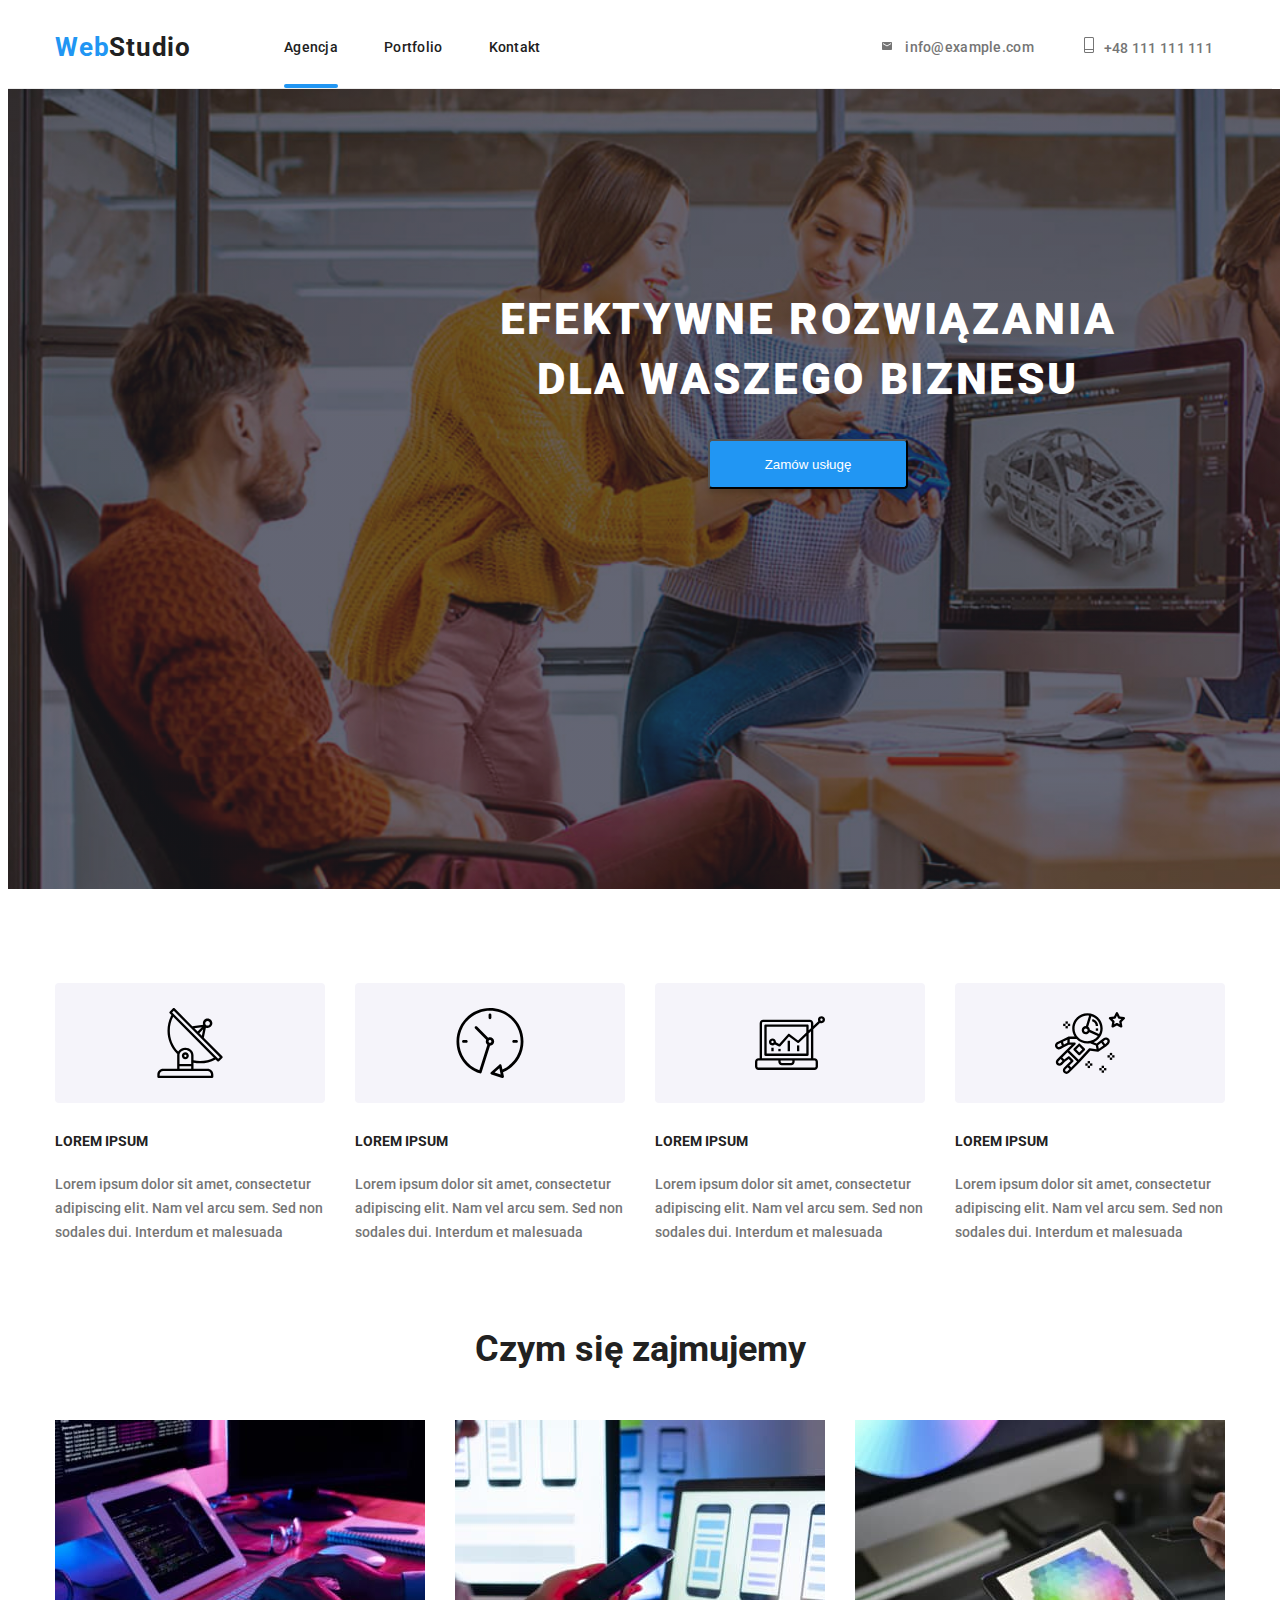
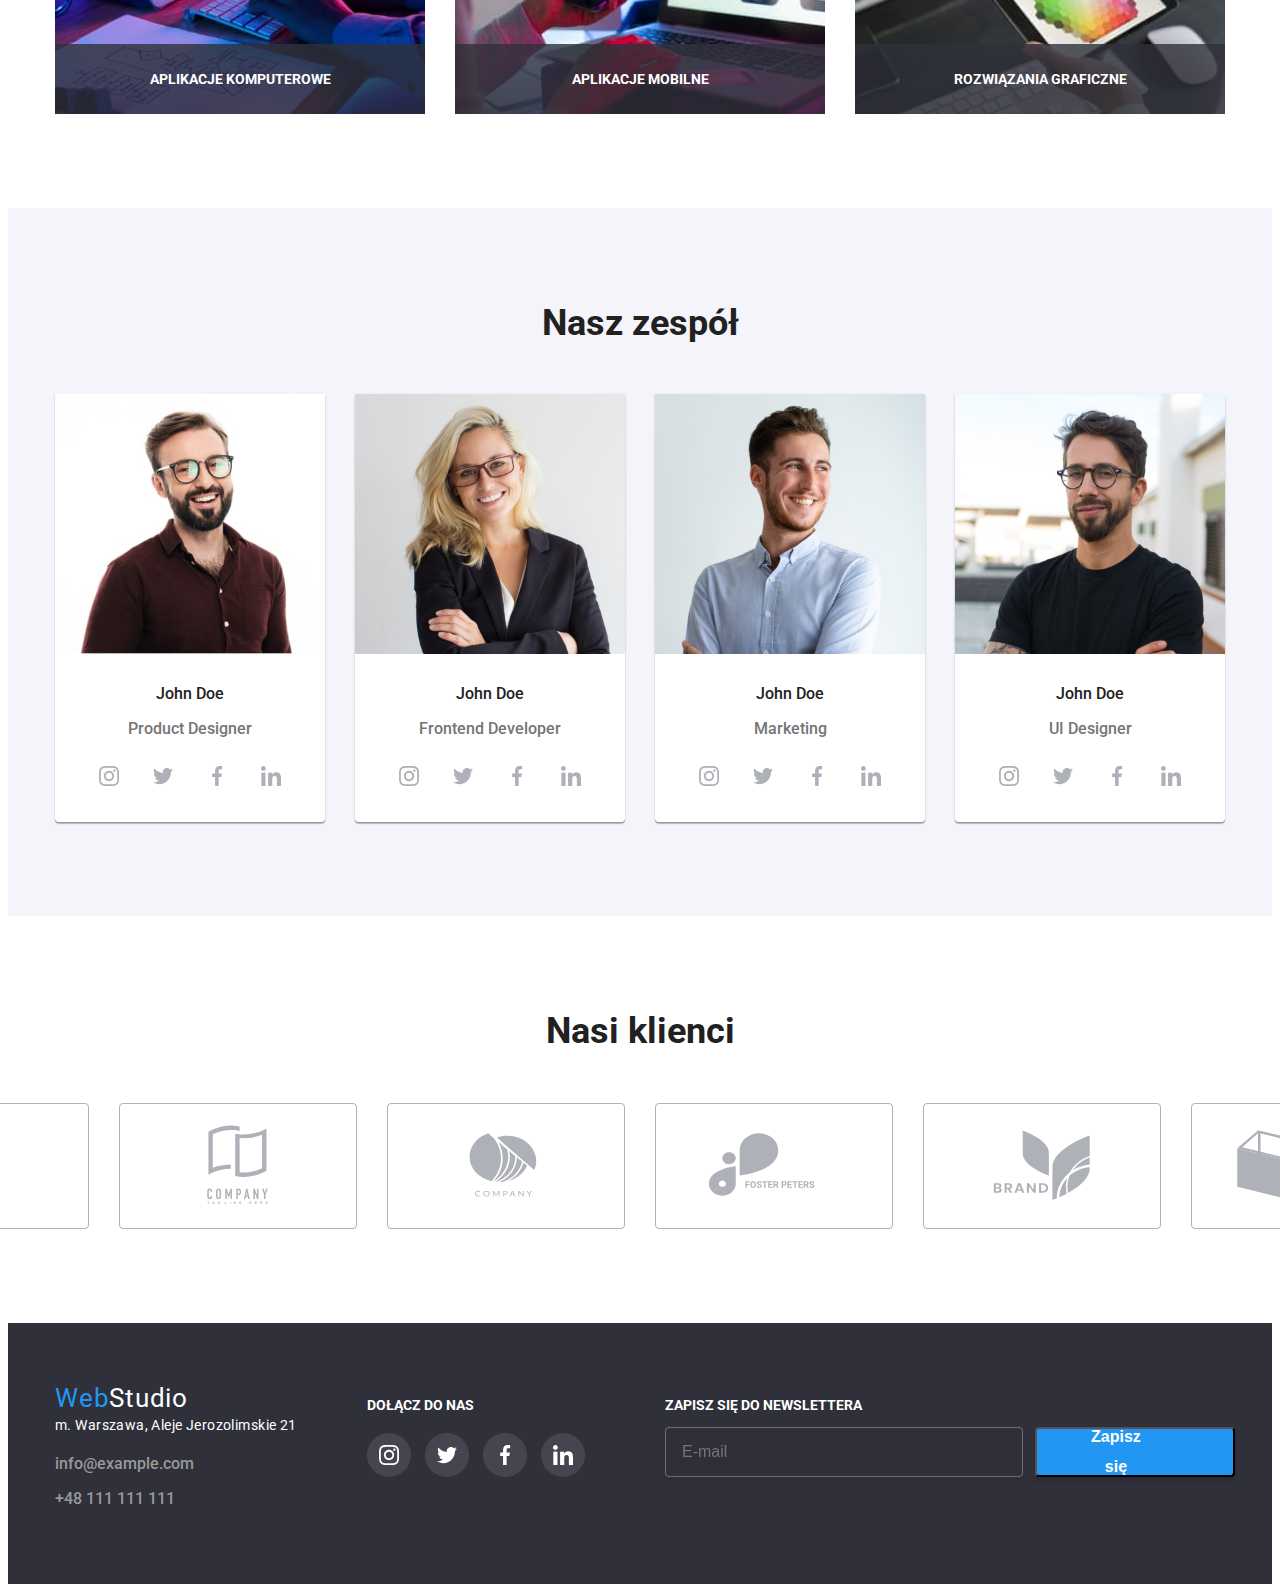
==== index.html @ 25425c7d "clone" ====
<!DOCTYPE html>
<html lang="en">
<head>
    <meta charset="UTF-8">
    <meta http-equiv="X-UA-Compatible" content="IE=edge">
    <meta name="viewport" content="width=device-width, initial-scale=1.0">
    <title>goit-markup-hw-06</title>
    <!-- modern-normalize link -->
    <link rel="stylesheet" href="https://cdn.tutorialjinni.com/modern-normalize/1.1.0/modern-normalize.css">
    <!-- endo modern-normalize link -->
    <link rel="preconnect" href="https://fonts.googleapis.com">
    <link rel="preconnect" href="https://fonts.gstatic.com" crossorigin>
    <link
        href="https://fonts.googleapis.com/css2?family=Raleway:wght@700&family=Roboto:wght@400;500;700;900&display=swap"
        rel="stylesheet">
    <link rel="stylesheet" href="./CSS/styles.css">
</head>
<body>
    <header class="header section">
        <div class="container">
            <!-- LOGO -->
            <div class="logo"><a class="logo-link link" href="index.html">Web<span class="logo-accent">Studio</span></a>
            </div>

            <!-- nawigacja -->
            <div class="nav">
                <ul class="nav-list list">
                    <li class="nav-list-item active"><a class="nav-list-item-link link" href="index.html">Agencja</a></li>
                    <li class="nav-list-item"><a class="nav-list-item-link link" href="portfolio.html">Portfolio</a></li>
                    <li class="nav-list-item"><a class="nav-list-item-link link" href="#">Kontakt</a></li>
                </ul>
            </div>

            <!-- Kontakt -->
            <div class="nav-contact">
                <ul class="nav-contact-list list">
                    <li class="nav-contact-list-item">
                    <a class="nav-contact-link-mail link" href="mailto:info@example.com"><svg class="contact-mail-icon">
                        <use href="./images/sprite.svg#icon-mail"></use>
                        </svg>info@example.com</a>
                    </li>
                    <li class="nav-contact-list-item list">
                    <a class="nav-contact-link-tel link" href="callto:+48 111 111 111"><svg class="contact-mobile-icon">
                        <use href="./images/sprite.svg#icon-smartphone"></use>
                    </svg>+48 111 111 111</a>
                    </li>
                </ul>
            </div>
        </div>
    </header>


    <main class="section">
        <div class="hero">
                <div class="banner container">
                    <h1 class="header-hero">EFEKTYWNE ROZWIĄZANIA DLA WASZEGO BIZNESU</h1>
                    <button type="button" class="button-hero link" data-modal-open>Zamów usługę</button>
                </div>
            </div>
        </div>

        <section class="about section">
            <div class="container">
                <ul class="about-content list">
                    <li class="about-content-item">
                        <div class="about-stample">
                            <svg class="about-icon">
                                <use href="./images/sprite.svg#icon-satelite"></svg>
                        </div>
                        <h3>LOREM IPSUM</h3>
                        <p>
                            Lorem ipsum dolor sit amet, consectetur adipiscing elit. Nam vel arcu sem. Sed non sodales
                            dui.
                            Interdum et
                            malesuada
                        </p>
                    </li>

                    <li class="about-content-item">
                        <div class="about-stample">
                            <svg class="about-icon">
                                <use href="./images/sprite.svg#icon-clock">
                            </svg>
                        </div>
                        <h3>LOREM IPSUM</h3>
                        <p>
                            Lorem ipsum dolor sit amet, consectetur adipiscing elit. Nam vel arcu sem. Sed non sodales
                            dui.
                            Interdum et
                            malesuada
                        </p>
                    </li>

                    <li class="about-content-item">
                        <div class="about-stample">
                            <svg class="about-icon">
                                <use href="./images/sprite.svg#icon-monitor">
                            </svg>
                        </div>
                        <h3>LOREM IPSUM</h3>
                        <p>
                            Lorem ipsum dolor sit amet, consectetur adipiscing elit. Nam vel arcu sem. Sed non sodales
                            dui.
                            Interdum et
                            malesuada
                        </p>
                    </li>

                    <li class="about-content-item">
                        <div class="about-stample">
                            <svg class="about-icon">
                                <use href="./images/sprite.svg#icon-astronaut">
                            </svg>
                        </div>
                        <h3>LOREM IPSUM</h3>
                        <p>
                            Lorem ipsum dolor sit amet, consectetur adipiscing elit. Nam vel arcu sem. Sed non sodales
                            dui.
                            Interdum et
                            malesuada
                        </p>
                    </li>
                </ul>
            </div>
        </section>

        <section class="what-we-do section">
            <div class="container">
                <h2 class="header-what-we-do">Czym się zajmujemy</h2>
                <ul class="ul-what-we-do list">
                    <li class="li-what-we-do"><img class="img-what-we-do" src="./images/box1.jpg"
                            alt="writing codes on white keyboard" width="370" height="294"><p class=what-we-do-label>APLIKACJE KOMPUTEROWE</p></li>
                            
                    <li class="li-what-we-do"><img class="img-what-we-do" src="./images/box2.jpg"
                            alt="informations comparition" width="370" height="294"><p class=what-we-do-label>APLIKACJE MOBILNE</p></li>
                    <li class="li-what-we-do"><img class="img-what-we-do" src="./images/box3.jpg"
                            alt="matching colors on tablet" width="370" height="294"><p class=what-we-do-label>ROZWIĄZANIA GRAFICZNE</p></li>
                </ul>
            </div>
        </section>


        <section class="our-team section">
            <div class="container">
                <h2 class="header-our-team">Nasz zespół</h2>
                <ul class="ul-our-team list">
                    <li class="li-our-team">
                        <figure class="figure-our-team"><img class="img-our-team" src="./images/img1.jpg"
                                alt="photo of John Doe 1" width="270" height="260">
                            <figcaption class="photo-figcaption">John Doe</figcaption>
                        </figure>
                        <p class="photo-description">Product Designer</p>
                        <ul class="social-links-list list">
                            <a class="social-links-link link" href="#">
                                <li class="social-links-list-item"><svg class="social-links-icon">
                                        <use href="./images/sprite.svg#icon-instagram"></use>
                                    </svg>
                                </li>
                            </a>
                        
                            <a class="social-links-link link" href="#">
                                <li class="social-links-list-item"><svg class="social-links-icon">
                                        <use href="./images/sprite.svg#icon-twitter"></use>
                                    </svg>
                                </li>
                            </a>
                        
                            <a class="social-links-link link" href="#">
                                <li class="social-links-list-item"><svg class="social-links-icon">
                                        <use href="./images/sprite.svg#icon-facebook"></use>
                                    </svg>
                                </li>
                            </a>
                        
                            <a class="social-links-link link" href="#">
                                <li class="social-links-list-item"><svg class="social-links-icon">
                                        <use href="./images/sprite.svg#icon-linkedin"></use>
                                    </svg>
                                </li>
                            </a>
                        </ul>
                    </li>

                    <li class="li-our-team">
                        <figure class="figure-our-team"><img class="img-our-team" src="./images/img2.jpg"
                                alt="photo of John Doe 2" width="270" height="260">
                            <figcaption class="photo-figcaption">John Doe</figcaption>
                        </figure>
                        <p class="photo-description">Frontend Developer</p>
                            <ul class="social-links-list list">
                                <a class="social-links-link link" href="#">
                                    <li class="social-links-list-item"><svg class="social-links-icon">
                                            <use href="./images/sprite.svg#icon-instagram"></use>
                                        </svg>
                                    </li>
                                </a>
                            
                                <a class="social-links-link link" href="#">
                                    <li class="social-links-list-item"><svg class="social-links-icon">
                                            <use href="./images/sprite.svg#icon-twitter"></use>
                                        </svg>
                                    </li>
                                </a>
                            
                                <a class="social-links-link link" href="#">
                                    <li class="social-links-list-item"><svg class="social-links-icon">
                                            <use href="./images/sprite.svg#icon-facebook"></use>
                                        </svg>
                                    </li>
                                </a>
                            
                                <a class="social-links-link link" href="#">
                                    <li class="social-links-list-item"><svg class="social-links-icon">
                                            <use href="./images/sprite.svg#icon-linkedin"></use>
                                        </svg>
                                    </li>
                                </a>
                            </ul>
                    </li>

                    <li class="li-our-team">
                        <figure class="figure-our-team"><img class="img-our-team" src="./images/img3.jpg"
                                alt="photo of John Done 3" width="270" height="260">
                            <figcaption class="photo-figcaption">John Doe</figcaption>
                        </figure>
                        <p class="photo-description">Marketing</p>
                            <ul class="social-links-list list">
                                <a class="social-links-link link" href="#">
                                    <li class="social-links-list-item"><svg class="social-links-icon">
                                            <use href="./images/sprite.svg#icon-instagram"></use>
                                        </svg>
                                    </li>
                                </a>
                            
                                <a class="social-links-link link" href="#">
                                    <li class="social-links-list-item"><svg class="social-links-icon">
                                            <use href="./images/sprite.svg#icon-twitter"></use>
                                        </svg>
                                    </li>
                                </a>
                            
                                <a class="social-links-link link" href="#">
                                    <li class="social-links-list-item"><svg class="social-links-icon">
                                            <use href="./images/sprite.svg#icon-facebook"></use>
                                        </svg>
                                    </li>
                                </a>
                            
                                <a class="social-links-link link" href="#">
                                    <li class="social-links-list-item"><svg class="social-links-icon">
                                            <use href="./images/sprite.svg#icon-linkedin"></use>
                                        </svg>
                                    </li>
                                </a>
                            </ul>
                        </li>

                    <li class="li-our-team">
                        <figure class="figure-our-team"><img class="img-our-team" src="./images/img4.jpg"
                                alt="photo of John Done 4" width="270" height="260">
                            <figcaption class="photo-figcaption">John Doe</figcaption>
                        </figure>
                        <p class="photo-description">UI Designer</p>
                            <ul class="social-links-list list">
                                <a class="social-links-link link" href="#"><li class="social-links-list-item"><svg class="social-links-icon">
                                        <use href="./images/sprite.svg#icon-instagram"></use>
                                    </svg>
                                </li></a>

                                <a class="social-links-link link" href="#"><li class="social-links-list-item"><svg class="social-links-icon">
                                        <use href="./images/sprite.svg#icon-twitter"></use>
                                    </svg>
                                </li></a>

                                <a class="social-links-link link" href="#"><li class="social-links-list-item"><svg class="social-links-icon">
                                        <use href="./images/sprite.svg#icon-facebook"></use>
                                    </svg>
                                </li></a>

                                <a class="social-links-link link" href="#"><li class="social-links-list-item"><svg class="social-links-icon">
                                        <use href="./images/sprite.svg#icon-linkedin"></use>
                                    </svg>
                                </li></a>
                            </ul>
                    </li>
                </ul>
            </div>
        </section>

        <section class="our-clients section">
            <h2 class="header-our-clients">Nasi klienci</h2>

            <div class="our-clients-logos container">
                <ul class="our-clients-list list">
                    <li class="our-clients-list-link-item">
                        <a class="our-clients-list-link link" href="#">
                        <svg class="our-clients-links-icon">
                        <use href="./images/sprite.svg#icon-logo_1"></use>
                        </svg>
                        </a>
                    </li>

                    <li class="our-clients-list-link-item">
                        <a class="our-clients-list-link link" href="#">
                        <svg class="our-clients-links-icon">
                        <use href="./images/sprite.svg#icon-logo_2"></use>
                        </svg>
                        </a>
                    </li>

                    <li class="our-clients-list-link-item">
                        <a class="our-clients-list-link link" href="#">
                        <svg class="our-clients-links-icon">
                        <use href="./images/sprite.svg#icon-logo_3"></use>
                        </svg>
                        </a>
                    </li>
                    
                    <li class="our-clients-list-link-item">
                        <a class="our-clients-list-link link" href="#">
                        <svg class="our-clients-links-icon">
                        <use href="./images/sprite.svg#icon-logo_4"></use>
                        </svg>
                        </a>    
                    </li>

                    <li class="our-clients-list-link-item">
                        <a class="our-clients-list-link link" href="#">
                        <svg class="our-clients-links-icon">
                        <use href="./images/sprite.svg#icon-logo_5"></use>
                        </svg>
                        </a>
                    </li>

                    <li class="our-clients-list-link-item">
                        <a class="our-clients-list-link link" href="#">
                        <svg class="our-clients-links-icon">
                        <use href="./images/sprite.svg#icon-logo_6"></use>
                        </svg>
                        </a>
                    </li>
                </ul>
            </div>
        </section>
    </main>

    <!-- ======== FOOTER ======== -->

<footer class="section-footer section">
    <div class="footer-content container">
        <div class="footer-adress-wrapper">
            <a class="footer-logo-link link" href="index.html">Web<span class="footer-logo-accent">Studio</span></a>

            <address class="footer-address">
                m. Warszawa, Aleje Jerozolimskie 21</address>
            <p class="contact.footer.mail"><a class="mailto-footer-mail link"
                    href="mailto:info@example.com">info@example.com</a></p>
            <p class="contact.footer.tel"><a class="callto-footer-tel link" href="callto:+48111111111">+48 111 111
                    111</a></p>
        </div>


        <div class="footer-social-links-wrapper link">
            <p class="footer-social-title">dołącz do nas</p>
            <ul class="footer-social-links-list list">
                <a class="footer-social-links-link link" href="#">
                    <li class="footer-social-links-list-item"><svg class="footer-social-links-icon">
                            <use href="./images/sprite.svg#icon-instagram"></use>
                        </svg>
                    </li>
                </a>

                <a class="footer-social-links-link link" href="#">
                    <li class="footer-social-links-list-item"><svg class="footer-social-links-icon">
                            <use href="./images/sprite.svg#icon-twitter"></use>
                        </svg>
                    </li>
                </a>

                <a class="footer-social-links-link link" href="#">
                    <li class="footer-social-links-list-item"><svg class="footer-social-links-icon icon">
                            <use href="./images/sprite.svg#icon-facebook"></use>
                        </svg>
                    </li>
                </a>

                <a class="footer-social-links-link link" href="#">
                    <li class="footer-social-links-list-item"><svg class="footer-social-links-icon">
                            <use href="./images/sprite.svg#icon-linkedin"></use>
                        </svg>
                    </li>
                </a>
            </ul>
        </div>
        <div class="footer-newsletter-wrapper">
            <form class="newsletter">
                <label class="newsletter-label">
                    <p class="footer-newslettet-input-text">Zapisz się do newslettera</p>
                    <input class="newsletter-email-input" type="email" name="newsletter" required placeholder="E-mail" />
                </label>
                <button class="newsletter-submit-button" type="submit">
                    Zapisz się
                    <svg class="newsletter-button-icon">
                        <use href="./images/sprite.svg#icon-send"></use>
                    </svg>
                </button>
            </form>
        </div>
    </div>
</footer>
</body>
</html>
<!-- =========================== MODAL WINDOW ========================= -->

<div class="backdrop is-hidden" data-modal>
    <div class="modal">
            <button type="button" class="close-btn" data-modal-close>
            <svg>
                <use href="./images/sprite.svg#icon-close"></use>
            </svg>    
            </button>

<!-- +++++++++++++++++++++++ FORMULARZ ++++++++++++++++++++++++++++++ -->
<section class="form-section section">
    <h3 class="form-header">Zostaw swoje dane w formularzu poniżej</h3>
    <form class="form" autocomplete="off" action="javascript:void(0);" method="POST">

        <label class="form-label">
            <span class="label-span">Imię</span>
            <input class="form-input" type="text" name="name" required minlenght="2"/>
                <svg class="form-icon icon-name">
                    <use href="./images/sprite.svg#icon-name"></use>
                </svg>
        </label>

        <label class="form-label">
            <span class="label-span">Telefon</span>
            <input class="form-input" type="tel" name="tel"  required/>
                <svg class="form-icon icon-tel">
                    <use href="./images/sprite.svg#icon-tel"></use>
                </svg>
        </label>
        
        <label class="form-label">
            <span class="label-span">E-mail</span>
            <input class="form-input icon-mail" type="email" name="email" required/>
                <svg class="form-icon icon-mail">
                    <use href="./images/sprite.svg#icon-mail"></use>
                </svg>
        </label>

        <label class="form-label">
            <span class="label-span">Komentarz</span>
            <textarea class="comment-textarea" type="comment" name="comment"  placeholder="Wprowadź tekst"></textarea>
        </label>

    <div class="checkbox-wrap">

        <label>
        <input type="checkbox" class="checkbox" unchecked name="terms_and_conditions" value="terms_and_conditions"/>
        <p class=checkbox-text>Oświadczam, iż akceptuję <a class="form-link link" target="_blank" href="#">&nbsp;Regulamin&nbsp;</a>&nbsp;i&nbsp;<a class="form-link link" target="_blank" href="#">&nbsp;Politykę Prywatności.</a></p>
        </label>
        
    </div>
       
        <button class="submit-button" type="submit">wyślij</button>
    
    </form>
</section>



<!-- +++++++++++++++++++++++ END FORMULARZ ++++++++++++++++++++++++++++++ -->


</div>

<script src="./js/modal.js"></script>
</body>

</html>
---- CSS/styles.css ----
:root {
  --main-font: font-family: 'Roboto', sans-serif;
  --secondary-font: font-family: 'Raleway', sans-serif;
  --main-color: #757575;
  --secondary-color: #2196F3;
  --font-black-color: #212121;
}
body {
 background: #FFFFFF;
 font-family: 'Roboto', sans-serif;;
 color: var(--font-black-color);
 font-weight: 500;
 }
h1,
h2,
h3,
h4,
h5,
h6 {
  margin:0;
}

ul,
ol {
  padding: 0;
  margin: 0;
}

p {
  padding: 0;
}

img {display: block;
}

.list {
      list-style: none;
}

.link {
  text-decoration: none;
}

.section {
  align-items: center;
  margin: 0 auto;
  /* border: 1px dashed red; */
}

.container {
  width: 1200px;
  align-items: center;
  margin: 0 auto;
  /* border: 1px solid rgb(9, 114, 122); */
}

/* pseudoclasses components */

.logo-link:hover,
.logo-link:focus, 
.logo-accent:hover,
.logo-accent:focus,
.portfolio-list-item:hover {
  cursor: pointer;
  transition: 250ms cubic-bezier(0.4, 0, 0.2, 1);
}
.nav-list-item-link:hover,
.nav-list-item-link:focus,
.nav-contact-link-mail:hover,
.nav-contact-link-mail:focus,
.nav-contact-link-tel:hover,
.nav-contact-link-tel:focus,
.footer-logo-link:hover,
.footer-logo-link:focus,
.footer-tel:hover,
.footer-tel:focus,
.footer-mail:hover,
.footer-mail:focus {
  color: var(--secondary-color);
  transition: 250ms cubic-bezier(0.4, 0, 0.2, 1);
}


/* ======== HEADER ======== - - - - - - - - - */


.header .container {
  display: flex;
  align-items: center;
}

.header {
  height: 80px;
  align-items: center;
  border-bottom: 1px solid #ECECEC;
}

.logo{
  margin: 24px 93px 24px 15px;
}

.logo-link{
  font-family: var(--secondary-font);
  color: var(--secondary-color);
  font-weight: 700;
  font-size: 26px;
  line-height: 1.192;
  letter-spacing: 0.03em;
}

.logo-accent{
  color: var(--font-black-color);
}

.nav-list .section {
  padding-bottom: 100px;
  padding-top: 100px;
}

.nav-list {
  display: flex;
}

.nav-list-item {
  position: relative;
  font-size: 14px;
  line-height: 1.143;
  letter-spacing: 0.02em;
}

.nav-list-item:not(:last-child){
  margin-right: 46px;
}
.nav-list-item::after {
  position: absolute;
  content: "";
  width: 0;
  height: 4px;
  bottom: -33px;
  left: 0;
  background: var(--secondary-color);
  border-radius: 2px;
}
.nav-list-item.active::after {
  color: var(--secondary-color);
  background: var(--secondary-color);
  width: 100%;
}
.nav-list-item:hover::after {
  width: 100%;
  transition: 250ms cubic-bezier(0.4, 0, 0.2, 1);
}
.nav-list-item-link {
  color:var(--font-black-color);
}

.nav-list-item-link:hover,
.nav-list-item-link:focus {
  color: var(--secondary-color);
  transition: 250ms cubic-bezier(0.4, 0, 0.2, 1);
}

.header .nav-contact {
  margin-left: auto;
}

.nav-contact-list {
  display: flex;
}

.nav-contact-link-tel,
.nav-contact-link-mail {
  font-size: 14px;
  line-height: 1.143;
  letter-spacing: 0.02em;
  padding: 1,0;
  color: var(--main-color);
}

.nav-contact-link-mail{
  margin-left: 10px;
}
.nav-contact-link-tel {
  margin-right: 27px;
  margin-left: 50px;
}

.contact-mail-icon, 
.contact-mobile-icon {
  display: inline-flex;
  justify-content: center;
  align-items: center;
  margin-right: 10px;
  fill: currentColor;
}

.contact-mail-icon{
  width: 16px;
  height: 12px;
}
.contact-mobile-icon {
  width: 10px;
  height: 16px;
}


/* ============== INDEX.HTML ==============  - - - - - - - - - */

/* ======== backdrop & modal-window ======== */

.backdrop {
  position: fixed;
  top: 0;
  left: 0;
  width: 100%;
  height: 100%;
  background-color: rgba(0, 0, 0, 0.2);
  transition: opacity 500ms cubic-bezier(0.4, 0, 0.2, 1), visibility 500ms cubic-bezier(0.4, 0, 0.2, 1);
  /* cursor: not-allowed; */
}

.modal {
  position: absolute;
  top: 50%;
  left: 50%;
  transform: translate(-50%,-50%);
  width: 528px;
  height: 581px;
  background-color:#fff;
  box-shadow: 0px 1px 3px rgba(0, 0, 0, 0.12), 0px 1px 1px rgba(0, 0, 0, 0.14), 0px 2px 1px rgba(0, 0, 0, 0.2);
  border-radius: 4px;
  padding: 40px;
}

.close-btn {
  position: absolute;
  top: 8px;
  right: 8px;
  width: 30px;
  height: 30px;
  background: #FFFFFF;
  border: 1px solid rgba(0, 0, 0, 0.1);
  cursor: pointer;
  border-radius: 50%;
  fill: black;
  cursor: pointer;
}

.close-btn svg {
  width: 11px;
  height: 11px;
}

.is-hidden {
opacity: 0;
visibility: hidden;
pointer-events: none;
}

/* +++++++++++++++++++++++ FORMULARZ ++++++++++++++++++++++++++++++ */

.form-header {
  display: block;
  width: auto;
  font-weight: 700;
  font-size: 20px;
  line-height: 1.15;
  text-align: center;
  letter-spacing: 3%;
  color: var(--font-black-color);
  margin-bottom: 12px;
}

.form-label {
  display: flex;
  flex-direction:column;
  justify-content: left;
}

.label-span {
  font-weight: 400;
  font-size: 12px;
  line-height: 1.172;
  letter-spacing: 1%;
  color: var(--second-color);
  margin-bottom: 4px;
}

.form-input .comment-textarea {
  width: 528px;
  box-sizing: border-box;
  border-radius: 4px;
}

.form-input:hover,
.form-input:focus-within,
.comment-textarea:hover,
.comment-textarea:focus-within {
border-color: var(--secondary-color);
border-radius: 4px;
fill: var(--font-black-color);
}

.form-input{
  display: border-box;
  border: 1px solid rgba(33, 33, 33, 0.2);
  border-radius: 4px;
  height: 40px;
  margin-bottom: 10px;
  padding-left: 42px;
}

.form-icon {
  position: absolute;
  display: block;
  width: 12px;
  height: 12px;
  margin-right: 15px;
  fill: #212121;
}

.icon-name {
  top: 107px;
  left: 55px;
}

.icon-tel {
  top: 174.26px;
  left: 55px;
}

.icon-mail {
  top: 243px;
  left: 55px;
}

.comment-textarea {
  height: 120px;
  resize: none;
  padding: 12px 16px;
  margin-bottom: 20px;
  border: 1px solid rgba(33, 33, 33, 0.2);
  border-radius: 4px;
}

.comment-textarea::placeholder {
  font-size: 12px;
  line-height: 1.172;
  letter-spacing: 1%;
  color: rgba(117, 117, 117, 0.5);
}



.checkbox {
display: inline-flex;
justify-content: center;
 visibility: hidden; 
}

.checkbox:checked {
visibility:hidden;
}


.checkbox-wrap {
  display: flex;
  justify-content: center;
}


.checkbox-text {
  display: inline-flex;
  justify-content: center;
  font-weight: 400;
  font-size: 14px;
  line-height: 1.174;
  letter-spacing: 3%;
  color: var(--main-color);
}
.checkbox-text::before {
  content:"";
  width: 16px;
  height: 15px;
  border-radius: 2px;
  border: 2px solid var(--font-black-color);
  margin-right: 8px;
  transition: 250ms cubic-bezier(0.4, 0, 0.2, 1);
}

.checkbox:checked + .checkbox-text::before {
  background-color: var(--secondary-color);
  background-image: url(../images/icon-checked.svg);
  fill: var(--secondary-color);
  background-size: 11px 8px;
  background-position: center;
  background-repeat: no-repeat;
  border: none;
}

.form-link {
  color: var(--secondary-color);
  text-decoration: underline;
}

.submit-button {
  display: block;
  margin-left: auto;
  margin-right: auto;
  margin-top: 20px;
  width: 200px;
  height: 50px;
  color: white;
  font-weight: 700;
  font-size: 16px;
  line-height: 1.875;
  letter-spacing: 6%;
  background-color: #2196f3;
  box-shadow: 0px 4px 4px rgba(0, 0, 0, 0.15);
  border-radius: 4px;
}


/* +++++++++++++++++++++++ END FORMULARZ ++++++++++++++++++++++++++++++ */


/* ======== END backdrop & modal-window ======== */



/* ======== hero ======== */
.main .section{
  display: flex;
  justify-content: center;
  align-items: center;
}

.hero {
  background-image: linear-gradient(rgba(47, 48, 58, 0.4),rgba(47, 48, 58, 0.4)), url("../images/background.jpg");
  background-repeat: no-repeat;
  background-size: cover;
  display: flex;
  justify-content: center;
  background-color: #2F303A;
  margin-bottom: 94px;
  width: 1600px;
  margin: 0 auto 94px auto;
}

.banner {
  display: block;
  align-items: center;
  color: transparent;
  height: 200px;
  width: 696px;
  display: block;
  justify-content: center;
  align-items: center;
  padding-top: 200px;
  padding-bottom: 400px;
}

.header-hero{
  display: flex;
  justify-content: center;
  align-items: center;
  height: 120px;
  color: #FFF;
  font-size: 44px;
  font-weight: 900;
  line-height: 1.367;
  letter-spacing: 0.06em;
  text-align: center;
}

.button-hero {
  display: flex;
  justify-content: center;
  align-items: center;
  color: #fff;
  margin-top: 30px;
  margin-left: auto;
  margin-right: auto;
  padding: 10 41 10 42;
  width: 200px;
  height: 50px;
  background: #2196F3;
  box-shadow: 0px 4px 4px rgba(0, 0, 0, 0.15);
  border-radius: 4px;
}


/* ======== END hero ======== */
/* ======== about ======== */

.about-content {
  display: flex;
  justify-content: center;
  margin-bottom: 94px;
}

.about-content-item {
  width: 270px;
  height: 251px;
  margin-right: 15px;
  margin-left: 15px;
}

.about-stample {
  display: flex;
  justify-content: center;
  align-items: center;
  width: 270px;
  height: 120px;
  margin-bottom: 30px;
  background-color: #F5F4FA;
  border-radius: 4px;
}
.about-icon {
  max-width: 70px;
  max-height: 70px;
  fill: cover;
}

.about-content-item h3 {
  height: 16px;
  font-size: 14px;
  line-height: 1.172;
  font-weight:700;
  letter-spacing: 3%;
  padding-bottom: 10px;
}

.about-content-item p {
  height: 75px;
  color: var(--main-color);
  font-size: 14px;
  line-height: 1.714;
  letter-spacing: 3%;
}
/* ======== END about ======== */
/* ======== what we do ======== */
.header-what-we-do {
  font-weight: 700;
  font-size: 36px;
  line-height: 1.172;
  text-align: center;
  margin-top:94px;
  margin-bottom: 50px;
}

.ul-what-we-do {
  display: flex;
  justify-content: space-between;
  padding-left: 15px;
  padding-right: 15px;
  padding-bottom: 94px;
}

.li-what-we-do {
  position: relative;
}
.what-we-do-label {
  position: absolute;
  display: flex;
  justify-content: center;
  align-items: center;
  font-size: 14px;
  font-weight: 700;
  color: #fff;
  width: 100%;
  top: 224px;
  text-align: center;
  text-transform: uppercase;
  margin: 0;
  height: 70px;
  background-image: linear-gradient(rgba(47, 48, 58, 0.8),rgba(47, 48, 58, 0.8));
}

/* ======== END what we do ======== */
/* ======== our team ======== */
.our-team .container {
  background-color: #F5F4FA;
  width: 100%;
}

.header-our-team {
  text-align: center;
  font-weight: 700;
  padding-top: 94px;
  padding-bottom: 50px;
  font-size: 36px;
  text-align: center;
  line-height: 1.172;
}

.ul-our-team {
  display:flex;
  justify-content: center;
  padding-bottom: 94px;
}

.li-our-team {
  width: 270px;
  height: 428px;
  background: #FFFFFF;
  border-radius: 0px 0px 4px 4px;
  box-shadow: 0px 1px 3px rgba(0, 0, 0, 0.12), 0px 1px 1px rgba(0, 0, 0, 0.14), 0px 2px 1px rgba(0, 0, 0, 0.2);
  border-radius: 0px 0px 4px 4px;

}

.li-our-team:not(:last-child){
  margin-right: 30px;
}

.figure-our-team,
.img-our-team {
  margin: 0;
}

.figure-our-team {
  text-align: center;
}
.photo-figcaption {
  padding-top: 30px;
}
.photo-description {
  text-align: center;
  color: var(--main-color);
}


.social-links-list {
  display: flex;
  justify-content: space-between;
  align-items: center;
  padding-left: 32px;
  padding-right: 32px;
}

.social-links-list-item {
  display: flex;
  justify-content: center;
  align-items: center;
  background-color: transparent;
  width: 44px;
  height: 44px;
  border-radius: 50%;    
}
.social-links-icon {
  fill: #AFB1B8;
  max-width: 20px;
  max-height: 20px;
}

.social-links-list-item:hover,
.social-links-list-item:focus {
  background-color: var(--secondary-color);
  transition: 250ms cubic-bezier(0.4, 0, 0.2, 1);
  fill: white;
}

.social-links-list-item:hover .social-links-icon, 
.social-links-list-item:focus .social-links-icon {
  fill: white;
}

.social-links-list-item:not(:last-child){
  margin-right: 10px;
  }


/* ======== END our team ======== */
/* ======== our clients ======== */
.our-clients .section {
  display: flex;
}

.our-clients .container {
  margin-bottom: 94px;
  display: flex;
  justify-content: center;
}

.header-our-clients {
  display: flex;
  justify-content: center;
  font-weight: 700;
  font-size: 36px;
  line-height: 1.172;
  padding-top: 94px;
  padding-bottom: 50px;
}

.our-clients-list {
  display: flex;
}

.our-clients-links-icon {
  display: block;
  max-height: 92px;
  max-width: 172px;
  fill: #AFB1B8;
  padding: 16px 32px;
}

.our-clients-list-link-item {
  display:flex;
  border: 1px solid #AFB1B8;
  border-radius: 4px;
}

.our-clients-list-link-item:not(:last-child) {
margin-right: 30px;
}

.our-clients-list-link-item:hover,
.our-clients-list-link-item:focus {
  border-color: var(--secondary-color);
  fill: var(--secondary-color);
  transition: 250ms cubic-bezier(0.4, 0, 0.2, 1);
}

.our-clients-list-link-item:hover .our-clients-links-icon {
  fill: var(--secondary-color);
  transition: 250ms cubic-bezier(0.4, 0, 0.2, 1);
}

/* ======== END our clients ======== */

/* ============== END INDEX.HTML ============== - - - - - - - - - */
/* ============== PORTFOLIO.HTML ============== - - - - - - - - - */


.filter-div {
  margin-top: 94px;
  margin-bottom: 50px;
  text-align: center;
}

.filter-list-item{
  display: inline-flex;
  align-items: center;
}

.filter-list-item:not(:last-child){
  margin-right: 30px;
}

.button-filter {
  height: 38px;
  background-color: #F5F4FA;
  border: 1px solid #F5F4FA;
  border-radius: 4px;
  font-size: 16px;
  line-height: 1.625;
  text-align: center;
  letter-spacing: 0.03em;
  font-weight: 500;
  padding: 6px 22px;
}

.button-filter:active,
.button-filter:hover,
.button-filter:focus {
  background-color: var(--secondary-color);
  color: #fff;
  cursor: pointer;
  transition: 250ms cubic-bezier(0.4, 0, 0.2, 1);
}

.portfolio {
  display: block;
  justify-content: center;
  padding-bottom: 94px;
  
}
.portfolio-list {
  display: flex;
  flex-wrap: wrap;
  justify-content: space-around;
  align-items: center;
}

.portfolio-list-item {
  display: block;
  position: relative;
  justify-content: space-around;
  Width: 370px;
  Height: auto;
  border: 1px solid #EEE;
  margin-bottom: 30px;
  overflow: hidden;
  }

.portfolio-list-item:hover,
.portfolio-list-item:focus {
  transition: 250ms cubic-bezier(0.4, 0, 0.2, 1);
  box-shadow: 0px 1px 1px rgba(0, 0, 0, 0.12), 0px 4px 4px rgba(0, 0, 0, 0.06), 1px 4px 6px rgba(0, 0, 0, 0.16);
  }

.photo-wrapper {
position: relative;
overflow: hidden;
}
.img-overlay  {
  position: absolute;
  display: block;
  font-size: 16px;
  line-height: 1.56;
  font-weight: 400;
  letter-spacing: 33;
  top: 0px;
  left: 0px;
  right: 0px;
  bottom: 0px;
  width: 100%;
  height: 100%;
  padding-top: 49px;
  padding-bottom: 49px;
  padding-left: 24px;
  padding-right: 45px;
  color: #fff;
  background: rgba(33, 150, 243, 0.9);
  transform: translateY(100%);
  transition: 250ms cubic-bezier(0.4, 0, 0.2, 1);
}
.portfolio-list-item:hover .img-overlay {
  transform: translateY(0%);
}

.portfolio-list-item-header {
  font-family: var(--main-font);
  font-style: normal;
  font-weight: 700;
  font-size: 18px;
  line-height: 2.000;
  letter-spacing: 0.06em;
  padding-left: 24px;
}

.portfolio-list-item-text {
  font-size: 16px;
  line-height: 1.875;
  letter-spacing: 0.03em;
  color: var(--main-color);
  padding-left:24px;
  padding-right:24px;
  
}

/* ======== END HEADER ======== */
/* ----------------------------------------------------------------------- */
/* ======== FOOTER ======== */
.section-footer{
  display: flex;
  height: 100%;
  background-color: #2F303A;
  display: block;
}

.footer-content {
  display: flex;
  align-items: flex-start;
  padding-left: 15px;
  padding-right: 15px; 
  padding-top: 60px;
  padding-bottom: 60px;
}

.footer-adress-wrapper {
  margin-left: 15px;
  padding-right: 70px;
}


.footer-logo-link {
  font-family: var(--secondary-font);
  font-weight: 400;
  font-size: 26px;
  line-height: 1.192;
  letter-spacing: 0.03em;
  color: var(--secondary-color);
}

.footer-logo-accent {
  color: #fff;
}

.footer-address,
.li-footer-mail,
.li-footer-tel {
  font-style: normal;
  font-weight: 400;
  font-size: 14px;
  line-height: 1.714;
  letter-spacing: 0.03em;
  color: #FFFFFF;
  
}

.mailto-footer-mail,
.callto-footer-tel {
  color: hsl(0, 0%, 60%);
}

/* ======== footer social links ======== */

.footer-social-title {
  font-family: var(--main-font);
  text-align: left;
  font-size: 14px;
  font-weight: 700;
  text-transform: uppercase;
  line-height: 1.172;
  letter-spacing: 3%;
  color: #fff;
  margin-bottom: 20px;
}

.footer-social-links-list-item {
  display: inline-flex;
  justify-content: center;
  align-items: center;
  fill: white;
  background-color: rgba(255, 255, 255, 0.1);
  width: 44px;
  height: 44px;
  border-radius: 50%;
}

.footer-social-links-link:not(:last-child) {
  margin-right: 10px;
}
.callto-footer-tel:hover,
.callto-footer-tel:focus,
.mailto-footer-mail:hover,
.mailto-footer-mail:focus {
  color: var(--secondary-color);
  cursor: pointer;
}

.footer-social-links-list-item:hover, 
.footer-social-links-list-item:focus {
  background-color: var(--secondary-color);
  transition: 250ms cubic-bezier(0.4, 0, 0.2, 1);
}

.footer-social-links-icon {
  max-width: 20px;
  max-height: 20px;
}
/* ======== END footer social links ======== */
/* ======== newsletter ======== */

.footer-newsletter-wrapper {
  display: flex;
  justify-content: flex-end;
  margin-left: auto;
  margin-right: 212px;
}
.footer-newslettet-input-text {
  position: relative;
  display: flex;
  font-family: var(--main-font);
  text-align: left;
  font-size: 14px;
  font-weight: 700;
  text-transform: uppercase;
  line-height: 1.172;
  letter-spacing: 3%;
  color: #fff;
}
.newsletter {
  position: relative;
  display: flex;
  width: 363px;
  height: 50px;
}
.newsletter-email-input {
  display: flex;
  align-items: center;
  font-size: 16px;
  line-height: 1.25;
  letter-spacing: 3%;
  color: rgba(255, 255, 255, 0.6);
  background-color: transparent;
  padding-left: 16px;
  width: 358px;
  height: 50px;
  border: 1px solid rgba(255, 255, 255, 0.3);
  box-sizing: border-box;
  filter: drop-shadow(0px 4px 4px rgba(0, 0, 0, 0.15));
  border-radius: 4px;
}
.newsletter-submit-button {
  position: absolute;
  display: block;
  top: 44px;
  left: 370px;
  display: flex;
  justify-content: start;
  align-items: center;
  padding-left: 42px;
  padding-right: 24px;
  width: 200px;
  height: 50px;
  color: white;
  font-weight: 700;
  font-size: 16px;
  line-height: 1.875;
  letter-spacing: 6%;
  background-color: #2196f3;
  box-shadow: 0px 4px 4px rgba(0, 0, 0, 0.15);
  border-radius: 4px;
}

.newsletter-button-icon{
  display: block;
  margin-left: 20px;
  margin-right: 13px;
  width: 24px;
  height: 24px;
  fill: #fff;
}

/* ======== END newsletter ======== */
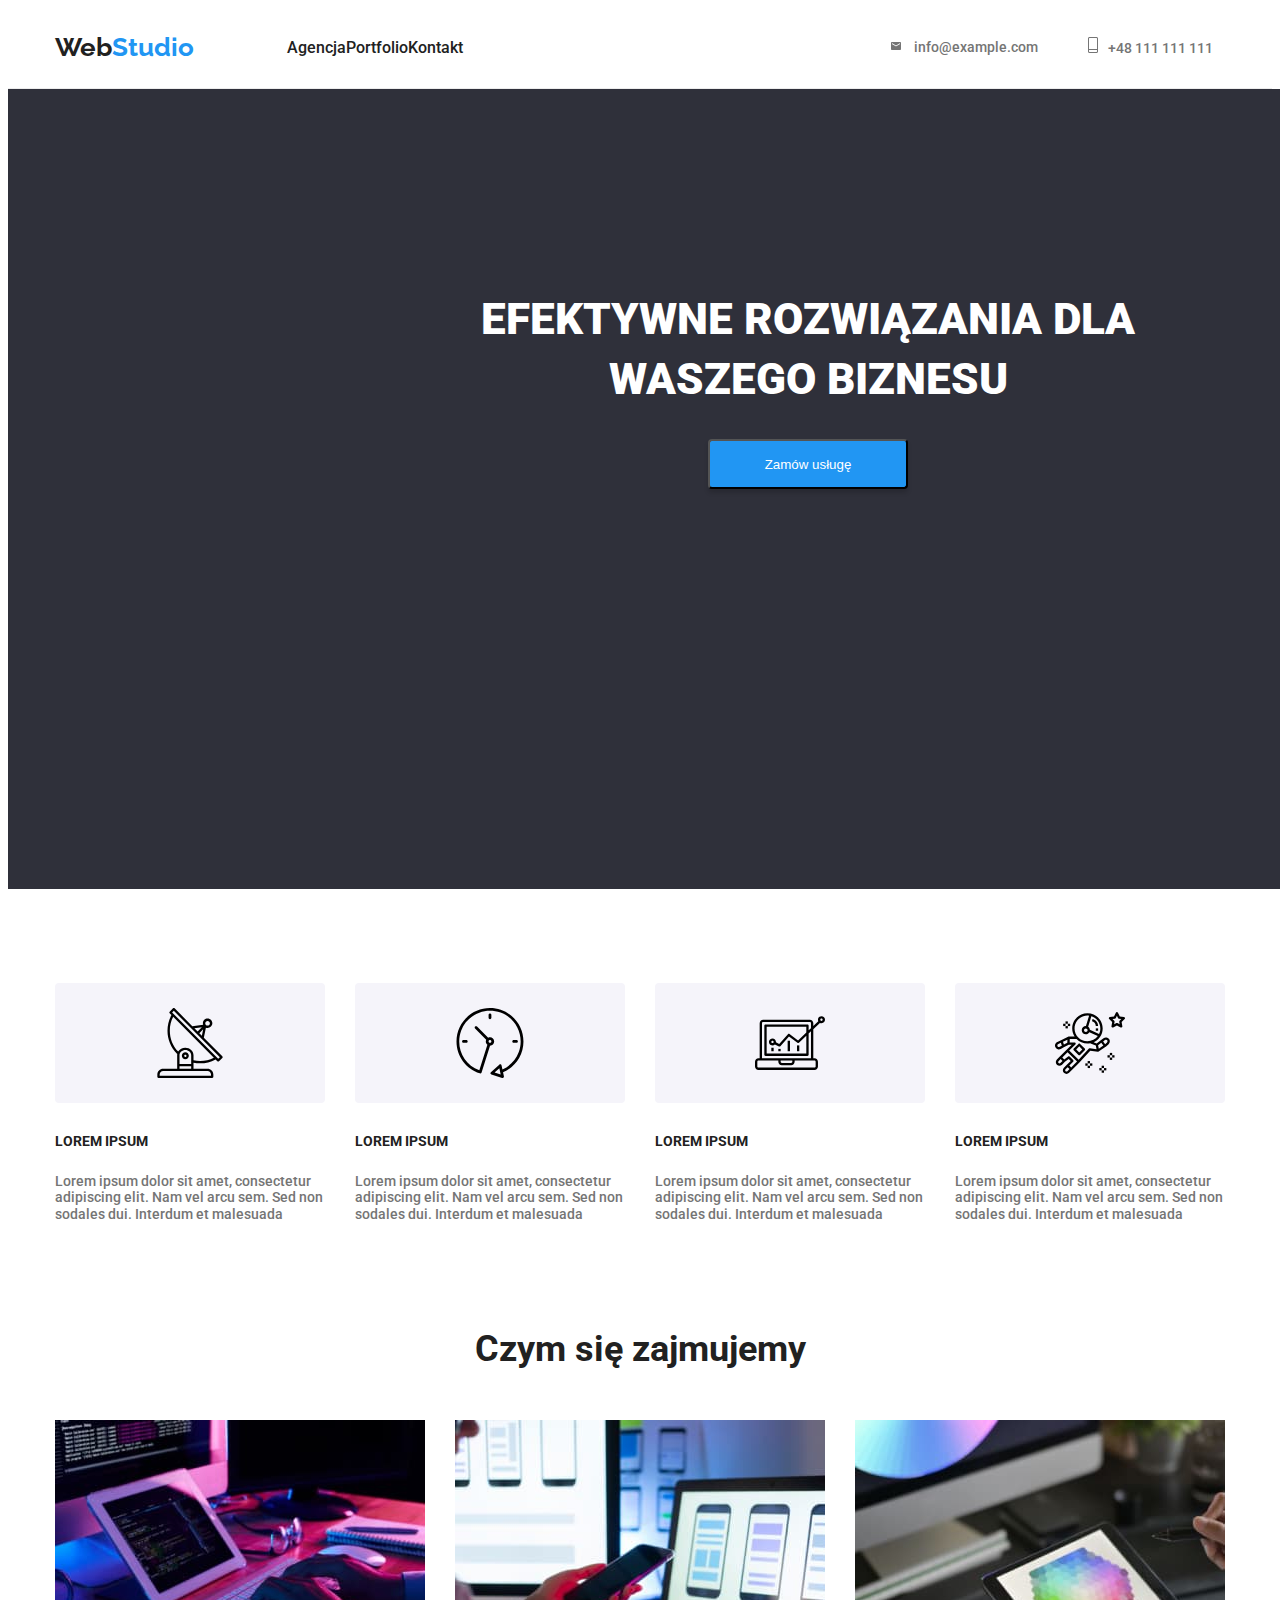
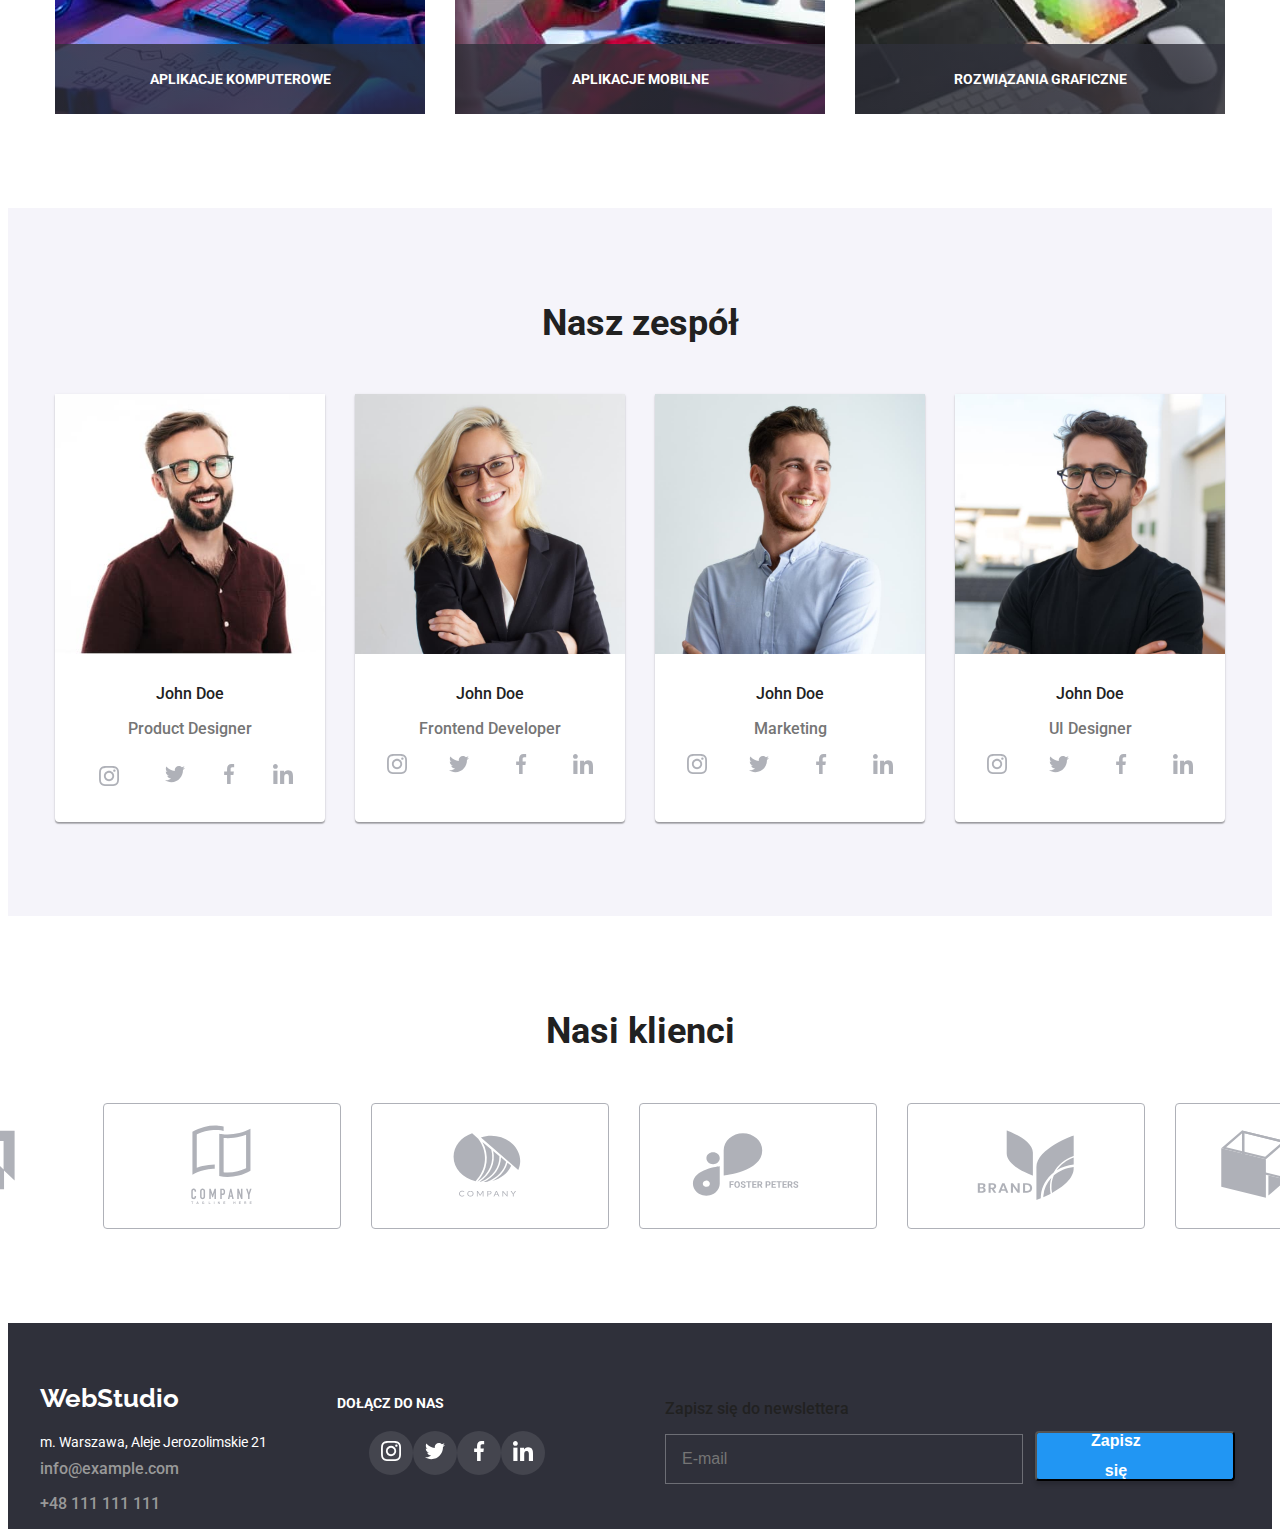
==== commit e5d93227: "Finish" ====
--- a/index.html
+++ b/index.html
@@ -4,7 +4,7 @@
     <meta charset="UTF-8">
     <meta http-equiv="X-UA-Compatible" content="IE=edge">
     <meta name="viewport" content="width=device-width, initial-scale=1.0">
-    <title>goit-markup-hw-06</title>
+    <title>goit-markup-hw-07</title>
     <!-- modern-normalize link -->
     <link rel="stylesheet" href="https://cdn.tutorialjinni.com/modern-normalize/1.1.0/modern-normalize.css">
     <!-- endo modern-normalize link -->
@@ -13,34 +13,34 @@
     <link
         href="https://fonts.googleapis.com/css2?family=Raleway:wght@700&family=Roboto:wght@400;500;700;900&display=swap"
         rel="stylesheet">
-    <link rel="stylesheet" href="./CSS/styles.css">
+    <link rel="stylesheet" href="./CSS/main.min.css">
 </head>
 <body>
     <header class="header section">
         <div class="container">
             <!-- LOGO -->
-            <div class="logo"><a class="logo-link link" href="index.html">Web<span class="logo-accent">Studio</span></a>
-            </div>
-
-            <!-- nawigacja -->
+            <div class="logo"><a class="logo__link link" href="index.html">Web<span class="logo__accent">Studio</span></a>
+            </div>
+
+            <!-- MENU -->
             <div class="nav">
-                <ul class="nav-list list">
-                    <li class="nav-list-item active"><a class="nav-list-item-link link" href="index.html">Agencja</a></li>
-                    <li class="nav-list-item"><a class="nav-list-item-link link" href="portfolio.html">Portfolio</a></li>
-                    <li class="nav-list-item"><a class="nav-list-item-link link" href="#">Kontakt</a></li>
+                <ul class="menu__list list">
+                    <li class="menu__ active"><a class="menu__link link" href="index.html">Agencja</a></li>
+                    <li class="menu__"><a class="menu__link link" href="portfolio.html">Portfolio</a></li>
+                    <li class="menu__"><a class="menu__link link" href="#">Kontakt</a></li>
                 </ul>
             </div>
 
             <!-- Kontakt -->
-            <div class="nav-contact">
-                <ul class="nav-contact-list list">
-                    <li class="nav-contact-list-item">
-                    <a class="nav-contact-link-mail link" href="mailto:info@example.com"><svg class="contact-mail-icon">
+            <div class="contact">
+                <ul class="contact__list list">
+                    <li class="contact__item">
+                    <a class="contact__mail link" href="mailto:info@example.com"><svg class="contact__mail-icon">
                         <use href="./images/sprite.svg#icon-mail"></use>
                         </svg>info@example.com</a>
                     </li>
-                    <li class="nav-contact-list-item list">
-                    <a class="nav-contact-link-tel link" href="callto:+48 111 111 111"><svg class="contact-mobile-icon">
+                    <li class="contact__item list">
+                    <a class="contact__tel link" href="callto:+48 111 111 111"><svg class="contact__tel-icon">
                         <use href="./images/sprite.svg#icon-smartphone"></use>
                     </svg>+48 111 111 111</a>
                     </li>
@@ -52,19 +52,19 @@
 
     <main class="section">
         <div class="hero">
-                <div class="banner container">
-                    <h1 class="header-hero">EFEKTYWNE ROZWIĄZANIA DLA WASZEGO BIZNESU</h1>
-                    <button type="button" class="button-hero link" data-modal-open>Zamów usługę</button>
+                <div class="hero__banner container">
+                    <h1 class="hero__header">EFEKTYWNE ROZWIĄZANIA DLA WASZEGO BIZNESU</h1>
+                    <button type="button" class="hero__btn link" data-modal-open>Zamów usługę</button>
                 </div>
             </div>
         </div>
 
         <section class="about section">
             <div class="container">
-                <ul class="about-content list">
-                    <li class="about-content-item">
-                        <div class="about-stample">
-                            <svg class="about-icon">
+                <ul class="about__list list">
+                    <li class="about__item">
+                        <div class="about__stample">
+                            <svg class="about__icon">
                                 <use href="./images/sprite.svg#icon-satelite"></svg>
                         </div>
                         <h3>LOREM IPSUM</h3>
@@ -76,9 +76,9 @@
                         </p>
                     </li>
 
-                    <li class="about-content-item">
-                        <div class="about-stample">
-                            <svg class="about-icon">
+                    <li class="about__item">
+                        <div class="about__stample">
+                            <svg class="about__icon">
                                 <use href="./images/sprite.svg#icon-clock">
                             </svg>
                         </div>
@@ -91,9 +91,9 @@
                         </p>
                     </li>
 
-                    <li class="about-content-item">
-                        <div class="about-stample">
-                            <svg class="about-icon">
+                    <li class="about__item">
+                        <div class="about__stample">
+                            <svg class="about__icon">
                                 <use href="./images/sprite.svg#icon-monitor">
                             </svg>
                         </div>
@@ -106,9 +106,9 @@
                         </p>
                     </li>
 
-                    <li class="about-content-item">
-                        <div class="about-stample">
-                            <svg class="about-icon">
+                    <li class="about__item">
+                        <div class="about__stample">
+                            <svg class="about__icon">
                                 <use href="./images/sprite.svg#icon-astronaut">
                             </svg>
                         </div>
@@ -126,15 +126,15 @@
 
         <section class="what-we-do section">
             <div class="container">
-                <h2 class="header-what-we-do">Czym się zajmujemy</h2>
-                <ul class="ul-what-we-do list">
-                    <li class="li-what-we-do"><img class="img-what-we-do" src="./images/box1.jpg"
-                            alt="writing codes on white keyboard" width="370" height="294"><p class=what-we-do-label>APLIKACJE KOMPUTEROWE</p></li>
-                            
-                    <li class="li-what-we-do"><img class="img-what-we-do" src="./images/box2.jpg"
-                            alt="informations comparition" width="370" height="294"><p class=what-we-do-label>APLIKACJE MOBILNE</p></li>
-                    <li class="li-what-we-do"><img class="img-what-we-do" src="./images/box3.jpg"
-                            alt="matching colors on tablet" width="370" height="294"><p class=what-we-do-label>ROZWIĄZANIA GRAFICZNE</p></li>
+                <h2 class="what-we-do__header">Czym się zajmujemy</h2>
+                <ul class="what-we-do__list list">
+                    <li class="what-we-do__item"><img class="what-we-do__img" src="./images/box1.jpg"
+                            alt="writing codes on white keyboard" width="370" height="294"><p class=what-we-do__label>APLIKACJE KOMPUTEROWE</p></li>
+                            </li>
+                    <li class="what-we-do__item"><img class="what-we-do__img" src="./images/box2.jpg"
+                            alt="informations comparition" width="370" height="294"><p class=what-we-do__label>APLIKACJE MOBILNE</p></li>
+                    <li class="what-we-do__item"><img class="what-we-do__img" src="./images/box3.jpg"
+                            alt="matching colors on tablet" width="370" height="294"><p class=what-we-do__label>ROZWIĄZANIA GRAFICZNE</p></li>
                 </ul>
             </div>
         </section>
@@ -142,199 +142,212 @@
 
         <section class="our-team section">
             <div class="container">
-                <h2 class="header-our-team">Nasz zespół</h2>
-                <ul class="ul-our-team list">
-                    <li class="li-our-team">
-                        <figure class="figure-our-team"><img class="img-our-team" src="./images/img1.jpg"
+                <h2 class="our-team__header">Nasz zespół</h2>
+                <ul class="our-team__list list">
+                    <li class="our-team__item">
+                        <figure class="our-team__figure"><img class="our-team__img" src="./images/img1.jpg"
                                 alt="photo of John Doe 1" width="270" height="260">
-                            <figcaption class="photo-figcaption">John Doe</figcaption>
+                            <figcaption class="our-team__figcaption">John Doe</figcaption>
                         </figure>
-                        <p class="photo-description">Product Designer</p>
-                        <ul class="social-links-list list">
-                            <a class="social-links-link link" href="#">
-                                <li class="social-links-list-item"><svg class="social-links-icon">
+                        <p class="our-team__photo-description">Product Designer</p>
+                        <ul class="socials__list list">
+                            <li class="socials__item">
+                            <a class="socials__link link" href="#">
+                                <svg class="socials__icon">
                                         <use href="./images/sprite.svg#icon-instagram"></use>
                                     </svg>
-                                </li>
-                            </a>
+                                    </a>
+                                </li>
+                            
+                    
+                                <li class="socials__item"><svg class="socials__icon">
+                                    <a class="socials__link link" href="#">
+                                        <use href="./images/sprite.svg#icon-twitter"></use>
+                                    </svg>
+                                    </a>
+                                </li>
+                            
                         
-                            <a class="social-links-link link" href="#">
-                                <li class="social-links-list-item"><svg class="social-links-icon">
-                                        <use href="./images/sprite.svg#icon-twitter"></use>
-                                    </svg>
-                                </li>
-                            </a>
+                                <li class="socials__item"><svg class="socials__icon">
+                                    <a class="socials__link link" href="#">
+                                        <use href="./images/sprite.svg#icon-facebook"></use>
+                                    </svg>
+                                    </a>
+                                </li>
                         
-                            <a class="social-links-link link" href="#">
-                                <li class="social-links-list-item"><svg class="social-links-icon">
-                                        <use href="./images/sprite.svg#icon-facebook"></use>
-                                    </svg>
-                                </li>
-                            </a>
-                        
-                            <a class="social-links-link link" href="#">
-                                <li class="social-links-list-item"><svg class="social-links-icon">
+                    
+                                <li class="socials__item"><svg class="socials__icon">
+                                    <a class="socials__link link" href="#">
                                         <use href="./images/sprite.svg#icon-linkedin"></use>
                                     </svg>
-                                </li>
-                            </a>
+                                    </a>
+                                </li>
                         </ul>
                     </li>
-
-                    <li class="li-our-team">
-                        <figure class="figure-our-team"><img class="img-our-team" src="./images/img2.jpg"
+<!-- END SOCIAL LINKS -->
+                    <li class="our-team__item">
+                        <figure class="our-team__figure"><img class="our-team__img" src="./images/img2.jpg"
                                 alt="photo of John Doe 2" width="270" height="260">
-                            <figcaption class="photo-figcaption">John Doe</figcaption>
+                            <figcaption class="our-team__figcaption">John Doe</figcaption>
                         </figure>
-                        <p class="photo-description">Frontend Developer</p>
-                            <ul class="social-links-list list">
-                                <a class="social-links-link link" href="#">
-                                    <li class="social-links-list-item"><svg class="social-links-icon">
+                        <p class="our-team__photo-description">Frontend Developer</p>
+<!-- SOCIAL LINKS -->
+                            <ul class="socials__list list">
+                                    <li class="socials__item"><svg class="socials__icon">
+                                        <a class="socials__link link" href="#">
                                             <use href="./images/sprite.svg#icon-instagram"></use>
                                         </svg>
-                                    </li>
-                                </a>
-                            
-                                <a class="social-links-link link" href="#">
-                                    <li class="social-links-list-item"><svg class="social-links-icon">
+                                        </a>
+                                    </li>
+                            
+                                    <li class="socials__item"><svg class="socials__icon">
+                                        <a class="socials__link link" href="#">
                                             <use href="./images/sprite.svg#icon-twitter"></use>
                                         </svg>
-                                    </li>
-                                </a>
-                            
-                                <a class="social-links-link link" href="#">
-                                    <li class="social-links-list-item"><svg class="social-links-icon">
+                                        </a>
+                                    </li>
+                            
+                                    <li class="socials__item"><svg class="socials__icon">
+                                        <a class="socials__link link" href="#">
                                             <use href="./images/sprite.svg#icon-facebook"></use>
                                         </svg>
-                                    </li>
-                                </a>
-                            
-                                <a class="social-links-link link" href="#">
-                                    <li class="social-links-list-item"><svg class="social-links-icon">
+                                        </a>
+                                    </li>
+                            
+                                    <li class="socials__item"><svg class="socials__icon">
+                                        <a class="socials__link link" href="#">
                                             <use href="./images/sprite.svg#icon-linkedin"></use>
                                         </svg>
-                                    </li>
-                                </a>
+                                        </a>
+                                    </li>
                             </ul>
                     </li>
-
-                    <li class="li-our-team">
-                        <figure class="figure-our-team"><img class="img-our-team" src="./images/img3.jpg"
+<!-- END SOCIAL LINKS -->
+                    <li class="our-team__item">
+                        <figure class="our-team__figure"><img class="our-team__img" src="./images/img3.jpg"
                                 alt="photo of John Done 3" width="270" height="260">
-                            <figcaption class="photo-figcaption">John Doe</figcaption>
+                            <figcaption class="our-team__figcaption">John Doe</figcaption>
                         </figure>
-                        <p class="photo-description">Marketing</p>
-                            <ul class="social-links-list list">
-                                <a class="social-links-link link" href="#">
-                                    <li class="social-links-list-item"><svg class="social-links-icon">
+                        <p class="our-team__photo-description">Marketing</p>
+<!-- SOCIAL LINKS -->
+                            <ul class="socials__list list">
+                                    <li class="socials__item"><svg class="socials__icon">
+                                    <a class="socials__link link" href="#">
                                             <use href="./images/sprite.svg#icon-instagram"></use>
                                         </svg>
-                                    </li>
-                                </a>
-                            
-                                <a class="social-links-link link" href="#">
-                                    <li class="social-links-list-item"><svg class="social-links-icon">
+                                        </a>
+                                    </li>
+                            
+                                    <li class="socials__item"><svg class="socials__icon">
+                                        <a class="socials__link link" href="#">
                                             <use href="./images/sprite.svg#icon-twitter"></use>
                                         </svg>
-                                    </li>
-                                </a>
-                            
-                                <a class="social-links-link link" href="#">
-                                    <li class="social-links-list-item"><svg class="social-links-icon">
+                                        </a>
+                                    </li>
+                            
+                                    <li class="socials__item"><svg class="socials__icon">
+                                        <a class="socials__link link" href="#">
                                             <use href="./images/sprite.svg#icon-facebook"></use>
                                         </svg>
-                                    </li>
-                                </a>
-                            
-                                <a class="social-links-link link" href="#">
-                                    <li class="social-links-list-item"><svg class="social-links-icon">
+                                        </a>
+                                    </li>
+                            
+                                    <li class="socials__item"><svg class="socials__icon">
+                                        <a class="socials__link link" href="#">
                                             <use href="./images/sprite.svg#icon-linkedin"></use>
                                         </svg>
-                                    </li>
-                                </a>
+                                        </a>
+                                    </li>
                             </ul>
                         </li>
-
-                    <li class="li-our-team">
-                        <figure class="figure-our-team"><img class="img-our-team" src="./images/img4.jpg"
+<!-- END SOCIAL LINKS -->
+                    <li class="our-team__item">
+                        <figure class="our-team__figure"><img class="our-team__img" src="./images/img4.jpg"
                                 alt="photo of John Done 4" width="270" height="260">
-                            <figcaption class="photo-figcaption">John Doe</figcaption>
+                            <figcaption class="our-team__figcaption">John Doe</figcaption>
                         </figure>
-                        <p class="photo-description">UI Designer</p>
-                            <ul class="social-links-list list">
-                                <a class="social-links-link link" href="#"><li class="social-links-list-item"><svg class="social-links-icon">
+                        <p class="our-team__photo-description">UI Designer</p>
+<!-- SOCIAL LINKS -->
+                            <ul class="socials__list list">
+                                <li class="socials__item"><svg class="socials__icon">
+                                    <a class="socials__link link" href="#">
                                         <use href="./images/sprite.svg#icon-instagram"></use>
                                     </svg>
-                                </li></a>
-
-                                <a class="social-links-link link" href="#"><li class="social-links-list-item"><svg class="social-links-icon">
+                                    </a>
+                                </li>
+                                <li class="socials__item"><svg class="socials__icon">
+                                    <a class="socials__link link" href="#">
                                         <use href="./images/sprite.svg#icon-twitter"></use>
                                     </svg>
-                                </li></a>
-
-                                <a class="social-links-link link" href="#"><li class="social-links-list-item"><svg class="social-links-icon">
+                                    </a>
+                                </li>
+                                <li class="socials__item"><svg class="socials__icon">
+                                    <a class="socials__link link" href="#">
                                         <use href="./images/sprite.svg#icon-facebook"></use>
                                     </svg>
-                                </li></a>
-
-                                <a class="social-links-link link" href="#"><li class="social-links-list-item"><svg class="social-links-icon">
+                                    </a>
+                                </li>
+                                <li class="socials__item"><svg class="socials__icon">
+                                    <a class="socials__link link" href="#">
                                         <use href="./images/sprite.svg#icon-linkedin"></use>
                                     </svg>
-                                </li></a>
+                                    </a>
+                                </li>
                             </ul>
                     </li>
+<!-- END SOCIAL LINKS -->
                 </ul>
             </div>
         </section>
 
-        <section class="our-clients section">
-            <h2 class="header-our-clients">Nasi klienci</h2>
-
-            <div class="our-clients-logos container">
-                <ul class="our-clients-list list">
-                    <li class="our-clients-list-link-item">
-                        <a class="our-clients-list-link link" href="#">
-                        <svg class="our-clients-links-icon">
+        <section class="clients section">
+            <h2 class="clients__header">Nasi klienci</h2>
+
+            <div class="clients container">
+                <ul class="clients__list list">
+                    <li class="clients___tem">
+                        <a class="clients__link link" href="#">
+                        <svg class="clients__icon">
                         <use href="./images/sprite.svg#icon-logo_1"></use>
                         </svg>
                         </a>
                     </li>
 
-                    <li class="our-clients-list-link-item">
-                        <a class="our-clients-list-link link" href="#">
-                        <svg class="our-clients-links-icon">
+                    <li class="clients__item">
+                        <a class="clients__link link" href="#">
+                        <svg class="clients__icon">
                         <use href="./images/sprite.svg#icon-logo_2"></use>
                         </svg>
                         </a>
                     </li>
 
-                    <li class="our-clients-list-link-item">
-                        <a class="our-clients-list-link link" href="#">
-                        <svg class="our-clients-links-icon">
+                    <li class="clients__item">
+                        <a class="clients__link link" href="#">
+                        <svg class="clients__icon">
                         <use href="./images/sprite.svg#icon-logo_3"></use>
                         </svg>
                         </a>
                     </li>
                     
-                    <li class="our-clients-list-link-item">
-                        <a class="our-clients-list-link link" href="#">
-                        <svg class="our-clients-links-icon">
+                    <li class="clients__item">
+                        <a class="clients__link link" href="#">
+                        <svg class="clients__icon">
                         <use href="./images/sprite.svg#icon-logo_4"></use>
                         </svg>
                         </a>    
                     </li>
 
-                    <li class="our-clients-list-link-item">
-                        <a class="our-clients-list-link link" href="#">
-                        <svg class="our-clients-links-icon">
+                    <li class="clients__item">
+                        <a class="clients__link link" href="#">
+                        <svg class="clients__icon">
                         <use href="./images/sprite.svg#icon-logo_5"></use>
                         </svg>
                         </a>
                     </li>
 
-                    <li class="our-clients-list-link-item">
-                        <a class="our-clients-list-link link" href="#">
-                        <svg class="our-clients-links-icon">
+                    <li class="clients__item">
+                        <a class="clients__link link" href="#">
+                        <svg class="clients__icon">
                         <use href="./images/sprite.svg#icon-logo_6"></use>
                         </svg>
                         </a>
@@ -346,61 +359,62 @@
 
     <!-- ======== FOOTER ======== -->
 
-<footer class="section-footer section">
-    <div class="footer-content container">
-        <div class="footer-adress-wrapper">
-            <a class="footer-logo-link link" href="index.html">Web<span class="footer-logo-accent">Studio</span></a>
-
-            <address class="footer-address">
+<footer class="footer section">
+    <div class="footer__content container">
+        <div class="footer__wrapper_adress">
+            <a class="logo__link logo__link_footer link" href="index.html">Web<span class="footer__accent">Studio</span></a>
+
+            <address class="footer__address">
                 m. Warszawa, Aleje Jerozolimskie 21</address>
-            <p class="contact.footer.mail"><a class="mailto-footer-mail link"
+            <p class="footer__mailto-p"><a class="footer__mailto link"
                     href="mailto:info@example.com">info@example.com</a></p>
-            <p class="contact.footer.tel"><a class="callto-footer-tel link" href="callto:+48111111111">+48 111 111
+            <p class="contact__callto-p"><a class="footer__callto link" href="callto:+48111111111">+48 111 111
                     111</a></p>
         </div>
 
-
-        <div class="footer-social-links-wrapper link">
-            <p class="footer-social-title">dołącz do nas</p>
-            <ul class="footer-social-links-list list">
-                <a class="footer-social-links-link link" href="#">
-                    <li class="footer-social-links-list-item"><svg class="footer-social-links-icon">
+<!-- FOOTER SOCIAL LINKS -->
+        <div class="footer__wrapper_socials link">
+            <p class="socials__title">dołącz do nas</p>
+            <ul class="socials__list list">
+                <a class="socials__link link socials__link_footer" href="#">
+                    <li class="socials__item"><svg class="socials__icon socials__icon_footer">
                             <use href="./images/sprite.svg#icon-instagram"></use>
                         </svg>
                     </li>
                 </a>
 
-                <a class="footer-social-links-link link" href="#">
-                    <li class="footer-social-links-list-item"><svg class="footer-social-links-icon">
+                <a class="socials__link link socials__link_footer" href="#">
+                    <li class="socials__item"><svg class="socials__icon socials__icon_footer">
                             <use href="./images/sprite.svg#icon-twitter"></use>
                         </svg>
                     </li>
                 </a>
 
-                <a class="footer-social-links-link link" href="#">
-                    <li class="footer-social-links-list-item"><svg class="footer-social-links-icon icon">
+                <a class="socials__link link socials__link_footer" href="#">
+                    <li class="socials__item"><svg class="socials__icon socials__icon_footer icon">
                             <use href="./images/sprite.svg#icon-facebook"></use>
                         </svg>
                     </li>
                 </a>
 
-                <a class="footer-social-links-link link" href="#">
-                    <li class="footer-social-links-list-item"><svg class="footer-social-links-icon">
+                <a class="socials__link link socials__link_footer" href="#">
+                    <li class="socials__item"><svg class="socials__icon socials__icon_footer">
                             <use href="./images/sprite.svg#icon-linkedin"></use>
                         </svg>
                     </li>
                 </a>
             </ul>
+<!-- END FOOTER SOCIAL LINKS -->
         </div>
-        <div class="footer-newsletter-wrapper">
-            <form class="newsletter">
-                <label class="newsletter-label">
-                    <p class="footer-newslettet-input-text">Zapisz się do newslettera</p>
-                    <input class="newsletter-email-input" type="email" name="newsletter" required placeholder="E-mail" />
+        <div class="newsletter__wrapper">
+            <form class="newsletter__form">
+                <label class="newsletter__label">
+                    <p class="newslettet__text">Zapisz się do newslettera</p>
+                    <input class="newsletter__input" type="email" name="newsletter" required placeholder="E-mail" />
                 </label>
-                <button class="newsletter-submit-button" type="submit">
+                <button class="newsletter__btn" type="submit">
                     Zapisz się
-                    <svg class="newsletter-button-icon">
+                    <svg class="newsletter__icon">
                         <use href="./images/sprite.svg#icon-send"></use>
                     </svg>
                 </button>
@@ -422,48 +436,48 @@
 
 <!-- +++++++++++++++++++++++ FORMULARZ ++++++++++++++++++++++++++++++ -->
 <section class="form-section section">
-    <h3 class="form-header">Zostaw swoje dane w formularzu poniżej</h3>
+    <h3 class="form__header">Zostaw swoje dane w formularzu poniżej</h3>
     <form class="form" autocomplete="off" action="javascript:void(0);" method="POST">
 
-        <label class="form-label">
-            <span class="label-span">Imię</span>
-            <input class="form-input" type="text" name="name" required minlenght="2"/>
-                <svg class="form-icon icon-name">
+        <label class="form__label">
+            <span class="form__span">Imię</span>
+            <input class="form__input" type="text" name="name" required minlenght="2"/>
+                <svg class="form__icon form__icon_name">
                     <use href="./images/sprite.svg#icon-name"></use>
                 </svg>
         </label>
 
         <label class="form-label">
-            <span class="label-span">Telefon</span>
-            <input class="form-input" type="tel" name="tel"  required/>
-                <svg class="form-icon icon-tel">
+            <span class="form__span">Telefon</span>
+            <input class="form__input" type="tel" name="tel"  required/>
+                <svg class="form__icon form__icon_tel">
                     <use href="./images/sprite.svg#icon-tel"></use>
                 </svg>
         </label>
         
         <label class="form-label">
-            <span class="label-span">E-mail</span>
-            <input class="form-input icon-mail" type="email" name="email" required/>
-                <svg class="form-icon icon-mail">
+            <span class="form__span">E-mail</span>
+            <input class="form__input icon-mail" type="email" name="email" required/>
+                <svg class="form__icon form__icon_mail">
                     <use href="./images/sprite.svg#icon-mail"></use>
                 </svg>
         </label>
 
-        <label class="form-label">
-            <span class="label-span">Komentarz</span>
-            <textarea class="comment-textarea" type="comment" name="comment"  placeholder="Wprowadź tekst"></textarea>
+        <label class="form__label">
+            <span class="form__span">Komentarz</span>
+            <textarea class="form__textarea" type="comment" name="comment"  placeholder="Wprowadź tekst"></textarea>
         </label>
 
-    <div class="checkbox-wrap">
+    <div class="form__checkbox-wrap">
 
         <label>
-        <input type="checkbox" class="checkbox" unchecked name="terms_and_conditions" value="terms_and_conditions"/>
-        <p class=checkbox-text>Oświadczam, iż akceptuję <a class="form-link link" target="_blank" href="#">&nbsp;Regulamin&nbsp;</a>&nbsp;i&nbsp;<a class="form-link link" target="_blank" href="#">&nbsp;Politykę Prywatności.</a></p>
+        <input type="checkbox" class="form__checkbox" unchecked required name="terms_and_conditions" value="terms_and_conditions"/>
+        <p class="form__checkbox-text">Oświadczam, iż akceptuję&nbsp; <a class="form__link link" target="_blank" href="#"></a>Regulamin</a>&nbsp;i&nbsp;<a class="form__link link" target="_blank" href="#">Politykę Prywatności.</a></p>
         </label>
         
     </div>
        
-        <button class="submit-button" type="submit">wyślij</button>
+        <button class="submit__btn" type="submit">wyślij</button>
     
     </form>
 </section>
--- a/CSS/main.min.css
+++ b/CSS/main.min.css
@@ -0,0 +1,1012 @@
+:root {
+    --main-font: Roboto;
+    --secondary-font: Raleway;
+    --main-color: #757575;
+    --secondary-color: #2196f3;
+    --ideal-black-color: #000;
+    --font-black-color: #212121;
+    --footer-dark-color: #2f303a;
+    --ideal-white-color: #fff;
+    --almost-white-color: #f5f4fa;
+    --current-color: currentColor;
+    --placeholder-color: rgba(117, 117, 117, 0.5);
+    --transparent-color: transparent;
+    --social-icon-fill: #afb1b8;
+    --footer-contact-icon: hsl(0, 0%, 60%);
+    --header-background-color: #ececec;
+    --portfolio-item-border-color: #eee;
+    --border-radius-2: 2px;
+    --border-radius-4: 4px;
+    --border-radius-50: 50%;
+    --font-weight-400: 400;
+    --font-weight-500: 500;
+    --font-weight-700: 700;
+    --font-weight-900: 900;
+    --font-size-12: 12px;
+    --font-size-14: 14px;
+    --font-size-16: 16px;
+    --font-size-18: 18px;
+    --font-size-20: 20px;
+    --font-size-26: 26px;
+    --font-size-36: 36px;
+    --font-size-44: 44px;
+    --line-height-1_143: 1.143;
+    --line-height-1_150: 1.15;
+    --line-height-1_172: 1.172;
+    --line-height-1_174: 1.174;
+    --line-height-1_192: 1.192;
+    --line-height-1_250: 1.25;
+    --line-height-1_367: 1.367;
+    --line-height-1_5660: 1.56;
+    --line-height-1_625: 1.625;
+    --line-height-1_875: 1.875;
+    --line-height-2_000: 2.000;
+    --letter-spacing-001em: 1%;
+    --letter-spacing-002em: 2%;
+    --letter-spacing-003em: 3%;
+    --letter-spacing-006em: 6%;
+    --transition-cubic-bezier-250ms: 250ms cubic-bezier(0.4, 0, 0.2, 1);
+    --transition-cubic-bezier-backdrop-750ms: opacity 750ms cubic-bezier(0.4, 0, 0.2, 1),
+        visibility 750ms cubic-bezier(0.4, 0, 0.2, 1)
+}
+
+.is-hidden {
+    opacity: 0;
+    visibility: hidden;
+    pointer-events: none
+}
+
+body {
+    background: var(--ideal-white-color);
+    font-family: var(--main-font);
+    color: var(--font-black-color);
+    font-weight: var(--font-weight-500)
+}
+
+h1,
+h2,
+h3,
+h4,
+h5,
+h6 {
+    margin: 0
+}
+
+ul,
+ol {
+    padding: 0;
+    margin: 0
+}
+
+p {
+    padding: 0
+}
+
+img {
+    display: block
+}
+
+.list {
+    list-style: none
+}
+
+.link {
+    text-decoration: none
+}
+
+.section {
+    align-items: center;
+    margin: 0 auto
+}
+
+.main .section {
+    display: flex;
+    justify-content: center;
+    align-items: center
+}
+
+.clients .section {
+    display: flex
+}
+
+.container {
+    width: 1200px;
+    align-items: center;
+    margin: 0 auto
+}
+
+.header .container {
+    display: flex;
+    align-items: center
+}
+
+.our-team .container {
+    background-color: #f5f4fa;
+    width: 100%
+}
+
+.clients .container {
+    margin-bottom: 94px;
+    display: flex;
+    justify-content: center
+}
+
+.header {
+    height: 80px;
+    align-items: center;
+    border-bottom: 1px solid var(--header-background-color)
+}
+
+.header .contact {
+    margin-left: auto
+}
+
+.hero {
+    background-image: linear-gradient(rgba(47, 48, 58, 0.4), rgba(47, 48, 58, 0.4)), url("../images/hero_bg.jpg");
+    background-repeat: no-repeat;
+    background-size: cover;
+    display: flex;
+    justify-content: center;
+    background-color: var(--footer-dark-color);
+    margin-bottom: 94px;
+    width: 1600px;
+    margin: 0 auto 94px auto
+}
+
+.hero__banner {
+    display: block;
+    align-items: center;
+    color: transparent;
+    height: 200px;
+    width: 696px;
+    display: block;
+    justify-content: center;
+    align-items: center;
+    padding-top: 200px;
+    padding-bottom: 400px
+}
+
+.hero__header {
+    display: flex;
+    justify-content: center;
+    align-items: center;
+    height: 120px;
+    color: var(--ideal-white-color);
+    font-size: var(--font-size-44);
+    font-weight: var(--font-weight-900);
+    line-height: var(--line-height-1_367);
+    letter-spacing: var(--letter-spacing-006em);
+    text-align: center
+}
+
+.hero__btn {
+    display: flex;
+    justify-content: center;
+    align-items: center;
+    color: var(--ideal-white-color);
+    margin-top: 30px;
+    margin-left: auto;
+    margin-right: auto;
+    padding: 10 41 10 42;
+    width: 200px;
+    height: 50px;
+    background: var(--secondary-color);
+    box-shadow: 0px 4px 4px rgba(0, 0, 0, 0.15);
+    border-radius: var(--border-radius-4)
+}
+
+.about__list {
+    display: flex;
+    justify-content: center;
+    margin-bottom: 94px
+}
+
+.about__item {
+    width: 270px;
+    height: 251px;
+    margin-right: 15px;
+    margin-left: 15px
+}
+
+.about__item h3 {
+    height: 16px;
+    font-size: var(--font-size-14);
+    line-height: var(--line-height-1_172);
+    font-weight: var(--font-weight-700);
+    letter-spacing: var(--letter-spacing-003em);
+    padding-bottom: 10px
+}
+
+.about__item p {
+    height: 75px;
+    color: var(--main-color);
+    font-size: var(--font-size-14);
+    line-height: var(--line-height-1_174);
+    letter-spacing: var(--letter-spacing-003em)
+}
+
+.about__stample {
+    display: flex;
+    justify-content: center;
+    align-items: center;
+    width: 270px;
+    height: 120px;
+    margin-bottom: 30px;
+    background-color: var(--almost-white-color);
+    border-radius: var(--border-radius-4)
+}
+
+.about__icon {
+    max-width: 70px;
+    max-height: 70px;
+    fill: cover
+}
+
+.what-we-do__header {
+    font-weight: vara(--font-weight-700);
+    font-size: var(--font-size-36);
+    line-height: var(--line-height-1_172);
+    text-align: center;
+    margin-top: 94px;
+    margin-bottom: 50px
+}
+
+.what-we-do__list {
+    display: flex;
+    justify-content: space-between;
+    padding-left: 15px;
+    padding-right: 15px;
+    padding-bottom: 94px
+}
+
+.what-we-do__item {
+    position: relative
+}
+
+.what-we-do__label {
+    position: absolute;
+    display: flex;
+    justify-content: center;
+    align-items: center;
+    font-size: var(--font-size-14);
+    font-weight: var(--font-weight-700);
+    color: var(--ideal-white-color);
+    width: 100%;
+    top: 224px;
+    text-align: center;
+    text-transform: uppercase;
+    margin: 0;
+    height: 70px;
+    background-image: linear-gradient(rgba(47, 48, 58, 0.8), rgba(47, 48, 58, 0.8))
+}
+
+.our-team__header {
+    text-align: center;
+    font-weight: var(--font-weight-700);
+    padding-top: 94px;
+    padding-bottom: 50px;
+    font-size: var(--font-size-36);
+    text-align: center;
+    line-height: var(--line-height-1_172)
+}
+
+.our-team__list {
+    display: flex;
+    justify-content: center;
+    padding-bottom: 94px
+}
+
+.our-team__item {
+    width: 270px;
+    height: 428px;
+    background: var(--ideal-white-color);
+    border-radius: 0px 0px 4px 4px;
+    box-shadow: 0px 1px 3px rgba(0, 0, 0, 0.12), 0px 1px 1px rgba(0, 0, 0, 0.14), 0px 2px 1px rgba(0, 0, 0, 0.2);
+    border-radius: 0px 0px 4px 4px
+}
+
+.our-team__item:not(:last-child) {
+    margin-right: 30px
+}
+
+.our-team__figure,
+.our-team__img {
+    margin: 0
+}
+
+.our-team__figure,
+.our-team__photo-description {
+    text-align: center
+}
+
+.our-team__figcaption {
+    padding-top: 30px
+}
+
+.our-team__photo-description {
+    color: var(--main-color)
+}
+
+.portfolio__container {
+    display: block;
+    justify-content: center;
+    padding-bottom: 94px
+}
+
+.portfolio__list {
+    display: flex;
+    flex-wrap: wrap;
+    justify-content: space-around;
+    align-items: center
+}
+
+.portfolio__item {
+    display: block;
+    position: relative;
+    justify-content: space-around;
+    width: 370px;
+    height: auto;
+    border: 1px solid var(--portfolio-item-border-color);
+    margin-bottom: 30px;
+    overflow: hidden
+}
+
+.portfolio__item:hover,
+.portfolio__item:focus {
+    box-shadow: 0px 1px 1px rgba(0, 0, 0, 0.12), 0px 4px 4px rgba(0, 0, 0, 0.06), 1px 4px 6px rgba(0, 0, 0, 0.16);
+    transition: var(--transition-cubic-bezier-250ms);
+    cursor: pointer
+}
+
+.portfolio__photo-wrapper {
+    position: relative;
+    overflow: hidden
+}
+
+.portfolio__img-overlay {
+    position: absolute;
+    display: block;
+    font-size: var(--font-size-16);
+    line-height: var(--line-height-1_5660);
+    font-weight: var(--font-weight-400);
+    letter-spacing: var(--letter-spacing-003em);
+    top: 0px;
+    left: 0px;
+    right: 0px;
+    bottom: 0px;
+    width: 100%;
+    height: 100%;
+    padding-top: 49px;
+    padding-bottom: 49px;
+    padding-left: 24px;
+    padding-right: 45px;
+    color: var(--ideal-white-color);
+    background: rgba(33, 150, 243, 0.9);
+    transform: translateY(100%);
+    transition: var(--transition-cubic-bezier-250ms)
+}
+
+.portfolio__item:hover .portfolio__img-overlay {
+    transform: translateY(0%)
+}
+
+.portfolio__item-header {
+    font-family: var(--main-font);
+    font-style: normal;
+    font-weight: var(--font-weight-700);
+    font-size: var(--font-size-18);
+    line-height: var(--line-height-2_000);
+    letter-spacing: var(--letter-spacing-006em);
+    padding-left: 24px
+}
+
+.portfolio__item-text {
+    font-size: var(--font-size-16);
+    line-height: var(--line-height-1_875);
+    letter-spacing: var(--letter-spacing-003em);
+    color: var(--main-color);
+    padding-left: 24px;
+    padding-right: 24px
+}
+
+.footer {
+    display: flex;
+    height: 100%;
+    background-color: var(--footer-dark-color);
+    display: block
+}
+
+.footer__content {
+    display: flex;
+    align-items: flex-start;
+    padding-left: 15px;
+    padding-right: 15px;
+    padding-top: 60px;
+    padding-bottom: 0px
+}
+
+.footer__wrapper_adress {
+    margin-left: 0px
+}
+
+.footer__wrapper_socials {
+    margin-left: 70px
+}
+
+.footer__address {
+    font-style: normal;
+    font-weight: var(--font-weight-400);
+    font-size: var(--font-size-14);
+    line-height: var(--line-height-1_174);
+    letter-spacing: var(--letter-spacing-003em);
+    color: var(--ideal-white-color);
+    margin-top: 20px
+}
+
+.footer__mailto,
+.footer__callto {
+    color: var(--footer-contact-icon)
+}
+
+.footer__mailto-p {
+    margin-top: 9px;
+    margin-bottom: 0px
+}
+
+.footer__callto-p {
+    margin-top: 9px;
+    margin-bottom: 60px
+}
+
+.clients__header {
+    display: flex;
+    justify-content: center;
+    font-weight: var(--font-weight-700);
+    font-size: var(--font-size-36);
+    line-height: var(--line-height-1_172);
+    padding-top: 94px;
+    padding-bottom: 50px
+}
+
+.clients__list {
+    display: flex
+}
+
+.clients__icon {
+    display: block;
+    max-height: 92px;
+    max-width: 172px;
+    fill: var(--social-icon-fill);
+    padding: 16px 32px
+}
+
+.clients__item {
+    display: flex;
+    border: 1px solid var(--social-icon-fill);
+    border-radius: var(--border-radius-4)
+}
+
+.clients__item:hover,
+.clients__item:focus {
+    border-color: var(--secondary-color);
+    fill: var(--secondary-color);
+    transition: var(--transition-cubic-bezier-250ms)
+}
+
+.clients__item:not(:last-child) {
+    margin-right: 30px
+}
+
+.clients__link:hover .clients__icon,
+.clients__link:focus .clients__icon {
+    fill: var(--secondary-color);
+    transition: var(--transition-cubic-bezier-250ms)
+}
+
+.nav .section {
+    padding-bottom: 100px;
+    padding-top: 100px
+}
+
+.menu__list {
+    display: flex
+}
+
+.menu__item {
+    position: relative;
+    font-size: var(--font-size-14);
+    line-height: var(--line-height-1_143);
+    letter-spacing: var(--letter-spacing-002em)
+}
+
+.menu__item:not(:last-child) {
+    margin-right: 46px
+}
+
+.menu__item::after {
+    position: absolute;
+    content: "";
+    width: 0;
+    height: 4px;
+    bottom: -33px;
+    left: 0;
+    background: var(--secondary-color);
+    border-radius: var(--border-radius-2)
+}
+
+.menu__item.active::after {
+    color: var(--secondary-color);
+    background: var(--secondary-color);
+    width: 100%
+}
+
+.menu__item:hover::after {
+    width: 100%;
+    transition: var(--transition-cubic-bezier-250ms)
+}
+
+.menu__link {
+    color: var(--font-black-color)
+}
+
+.menu__link:hover,
+.menu__link:focus {
+    color: var(--secondary-color);
+    transition: var(--transition-cubic-bezier-250ms)
+}
+
+.socials__list {
+    display: flex;
+    justify-content: space-between;
+    align-items: center;
+    padding-left: 32px;
+    padding-right: 32px
+}
+
+.socials__list_footer {
+    padding: 0px;
+    margin: 0px
+}
+
+.socials__title {
+    margin: 0;
+    font-size: var(--font-size-14);
+    line-height: var(--line-height-1_143);
+    letter-spacing: var(--letter-spacing-003em);
+    padding-top: 12px;
+    padding-bottom: 20px;
+    color: var(--ideal-white-color);
+    font-weight: var(--font-weight-700);
+    text-transform: uppercase
+}
+
+.socials__link {
+    display: flex;
+    justify-content: center;
+    align-items: center;
+    background-color: var(--transparent-color);
+    width: 44px;
+    height: 44px;
+    border-radius: var(--border-radius-50)
+}
+
+.socials__link_footer {
+    background-color: rgba(255, 255, 255, 0.1)
+}
+
+.socials__icon {
+    fill: var(--social-icon-fill);
+    max-width: 20px;
+    max-height: 20px
+}
+
+.socials__icon_footer {
+    fill: var(--ideal-white-color)
+}
+
+.socials__link:hover,
+.socials__link:focus {
+    background-color: var(--secondary-color);
+    transition: var(--transition-cubic-bezier-250ms);
+    fill: var(--ideal-white-color)
+}
+
+.socials__link:hover .socials__icon,
+.socials__link:focus .socials__icon {
+    fill: var(--ideal-white-color)
+}
+
+.socials__item:not(:last-child) {
+    margin-right: 10px
+}
+
+.logo {
+    margin: 24px 93px 24px 15px
+}
+
+.logo__link {
+    font-family: var(--secondary-font);
+    color: var(--font-black-color);
+    font-weight: var(--font-weight-700);
+    font-size: var(--font-size-26);
+    line-height: var(--line-height-1_192);
+    letter-spacing: var(--letter-spacing-003em)
+}
+
+.logo__link_footer {
+    color: var(--ideal-white-color)
+}
+
+.logo__accent {
+    color: var(--secondary-color)
+}
+
+.contact__list {
+    display: flex
+}
+
+.contact__tel,
+.contact__mail {
+    font-size: var(--font-size-14);
+    line-height: var(--line-height-1_143);
+    letter-spacing: var(--letter-spacing-002em);
+    padding: 1, 0;
+    color: var(--main-color)
+}
+
+.contact__tel:hover,
+.contact__tel:focus,
+.contact__mail:hover,
+.contact__mail:focus {
+    color: var(--secondary-color);
+    transition: var(--transition-cubic-bezier-250ms)
+}
+
+.contact__mail {
+    margin-left: 10px
+}
+
+.contact__tel {
+    margin-right: 27px;
+    margin-left: 50px
+}
+
+.contact__mail-icon,
+.contact__tel-icon {
+    display: inline-flex;
+    justify-content: center;
+    align-items: center;
+    margin-right: 10px;
+    fill: var(--current-color)
+}
+
+.contact__mail-icon {
+    width: 16px;
+    height: 12px
+}
+
+.contact__tel-icon {
+    width: 10px;
+    height: 16px
+}
+
+.backdrop {
+    position: fixed;
+    top: 0;
+    left: 0;
+    width: 100%;
+    height: 100%;
+    background-color: rgba(0, 0, 0, 0.2);
+    transition: var(--transition-cubic-bezier-backdrop-750ms)
+}
+
+.modal {
+    position: absolute;
+    top: 50%;
+    left: 50%;
+    transform: translate(-50%, -50%);
+    width: 528px;
+    height: 581px;
+    background-color: var(--ideal-white-color);
+    box-shadow: 0px 1px 3px rgba(0, 0, 0, 0.12), 0px 1px 1px rgba(0, 0, 0, 0.14), 0px 2px 1px rgba(0, 0, 0, 0.2);
+    border-radius: var(--border-radius-4);
+    padding: 40px
+}
+
+.close-btn {
+    position: absolute;
+    top: 8px;
+    right: 8px;
+    width: 30px;
+    height: 30px;
+    background: var(--ideal-white-color);
+    border: 1px solid rgba(0, 0, 0, 0.1);
+    cursor: pointer;
+    border-radius: var(--border-radius-50);
+    fill: var(--ideal-black-color);
+    cursor: pointer
+}
+
+.close-btn svg {
+    width: 11px;
+    height: 11px
+}
+
+.form__header {
+    display: block;
+    width: auto;
+    font-weight: var(--font-weight-700);
+    font-size: var(--font-size-20);
+    line-height: var(--line-height-1_150);
+    text-align: center;
+    letter-spacing: var(--letter-spacing-003em);
+    color: var(--font-black-color);
+    margin-bottom: 12px
+}
+
+.form__label {
+    display: flex;
+    flex-direction: column;
+    justify-content: left
+}
+
+.form__span {
+    font-weight: var(--font-weight-400);
+    font-size: var(--font-size-12);
+    line-height: var(--line-height-1_172);
+    letter-spacing: var(--letter-spacing-001em);
+    color: var(--second-color);
+    margin-bottom: 4px
+}
+
+.form__icon {
+    position: absolute;
+    display: block;
+    left: 55px;
+    width: 12px;
+    height: 12px;
+    margin-right: 15px;
+    fill: var(--current-color)
+}
+
+.form__icon_name {
+    top: 107px
+}
+
+.form__icon_tel {
+    top: 174.26px
+}
+
+.form__icon_mail {
+    top: 243px
+}
+
+.form__input {
+    display: border-box;
+    border: 1px solid rgba(33, 33, 33, 0.2);
+    border-radius: var(--border-radius-4);
+    height: 40px;
+    margin-bottom: 10px;
+    padding-left: 42px
+}
+
+.form__textarea {
+    height: 120px;
+    resize: none;
+    padding: 12px 16px;
+    margin-bottom: 20px;
+    border: 1px solid rgba(33, 33, 33, 0.2);
+    border-radius: var(--border-radius-4)
+}
+
+.form__textarea::placeholder {
+    font-size: var(--font-size-12);
+    line-height: var(--line-height-1_172);
+    letter-spacing: var(--letter-spacing-001em);
+    color: var(--placeholder-color)
+}
+
+.form .form__input:focus+.form__icon {
+    fill: var(--secondary-color)
+}
+
+.form__input,
+.form__textarea {
+    box-sizing: border-box;
+    border-radius: var(--border-radius-4);
+    outline: none
+}
+
+.form__input:active,
+.form__input:hover,
+.form__input:focus,
+.form__input:focus-within,
+.form__textarea:active,
+.form__textarea:hover,
+.form__textarea:focus,
+.form__textarea:focus-within {
+    border-color: var(--secondary-color);
+    border-radius: var(--border-radius-4);
+    fill: var(--secondary-color)
+}
+
+.form__checkbox {
+    display: inline-flex;
+    justify-content: center;
+    visibility: hidden
+}
+
+.form__checkbox:checked {
+    visibility: hidden
+}
+
+.form__checkbox-wrap {
+    display: flex;
+    justify-content: center
+}
+
+.form__checkbox-text {
+    display: inline-flex;
+    justify-content: center;
+    font-weight: var(--font-weight-400);
+    font-size: var(--font-size-14);
+    line-height: var(--line-height-1_174);
+    letter-spacing: var(--letter-spacing-003em);
+    color: var(--main-color)
+}
+
+.form__checkbox-text::before {
+    content: "";
+    width: 16px;
+    height: 15px;
+    border-radius: var(--border-radius-2);
+    border: 2px solid var(--font-black-color);
+    margin-right: 8px;
+    transition: var(--transition-cubic-bezier-250ms)
+}
+
+.form__checkbox:checked+.form__checkbox-text::before {
+    background-color: var(--secondary-color);
+    background-image: url(../images/icon-checked.svg);
+    fill: var(--secondary-color);
+    background-size: 11px 8px;
+    background-position: center;
+    background-repeat: no-repeat;
+    border: none
+}
+
+.form__link {
+    color: var(--secondary-color);
+    text-decoration: underline
+}
+
+.submit-btn {
+    display: block;
+    margin-left: auto;
+    margin-right: auto;
+    margin-top: 20px;
+    width: 200px;
+    height: 50px;
+    color: var(--ideal-white-color);
+    font-weight: var(--font-weight-700);
+    font-size: var(--font-size-16);
+    line-height: var(--line-height-1_875);
+    letter-spacing: var(--letter-spacing-006em);
+    background-color: var(--secondary-color);
+    box-shadow: 0px 4px 4px rgba(0, 0, 0, 0.15);
+    border-radius: var(--border-radius-4)
+}
+
+.filter__container {
+    margin-top: 94px;
+    margin-bottom: 50px;
+    text-align: center
+}
+
+.filter__item {
+    display: inline-flex;
+    align-items: center
+}
+
+.filter__item:not(:last-child) {
+    margin-right: 30px
+}
+
+.filter__btn {
+    height: 38px;
+    background-color: var(--almost-white-color);
+    border: 1px solid var(--almost-white-color);
+    border-radius: var(--border-radius-4);
+    font-size: var(--font-size-16);
+    line-height: var(--line-height-1_625);
+    text-align: center;
+    letter-spacing: var(--letter-spacing-003em);
+    font-weight: var(--font-weight-500);
+    padding: 6px 22px
+}
+
+.filter__btn:active,
+.filter__btn:hover,
+.filter__btn:focus {
+    background-color: var(--secondary-color);
+    color: var(--ideal-white-color);
+    cursor: pointer;
+    transition: var(--transition-cubic-bezier-250ms)
+}
+
+.newsletter__wrapper {
+    display: flex;
+    justify-content: flex-end;
+    margin-left: auto;
+    margin-right: 212px
+}
+
+.newsletter__text {
+    position: relative;
+    margin-top: 12px;
+    margin-bottom: 20px;
+    display: flex;
+    font-family: var(--main-font);
+    text-align: left;
+    font-size: var(--font-size-14);
+    font-weight: var(--font-weight-700);
+    text-transform: uppercase;
+    line-height: var(--line-height-1_172);
+    letter-spacing: var(--letter-spacing-003em);
+    color: var(--ideal-white-color)
+}
+
+.newsletter__form {
+    position: relative;
+    display: flex;
+    width: 363px;
+    height: 50px
+}
+
+.newsletter__input {
+    display: flex;
+    align-items: center;
+    font-size: var(--font-size-16);
+    line-height: var(--line-height-1_250);
+    letter-spacing: var(--letter-spacing-003em);
+    color: rgba(255, 255, 255, 0.6);
+    background-color: var(--transparent-color);
+    padding-left: 16px;
+    width: 358px;
+    height: 50px;
+    border: 1px solid rgba(255, 255, 255, 0.3);
+    box-sizing: border-box
+}
+
+.newsletter__btn {
+    position: absolute;
+    display: block;
+    top: 48px;
+    left: 370px;
+    display: flex;
+    justify-content: start;
+    align-items: center;
+    padding-left: 42px;
+    padding-right: 24px;
+    width: 200px;
+    height: 50px;
+    color: var(--ideal-white-color);
+    font-weight: var(--font-weight-700);
+    font-size: var(--font-size-16);
+    line-height: var(--line-height-1_875);
+    letter-spacing: var(--letter-spacing-006em);
+    background-color: var(--secondary-color);
+    box-shadow: 0px 4px 4px rgba(0, 0, 0, 0.15);
+    border-radius: var(--border-radius-4)
+}
+
+.newsletter__icon {
+    display: block;
+    margin-left: 20px;
+    margin-right: 13px;
+    width: 24px;
+    height: 24px;
+    fill: var(--ideal-white-color)
+}
+
+/*# sourceMappingURL=main.min.css.map */